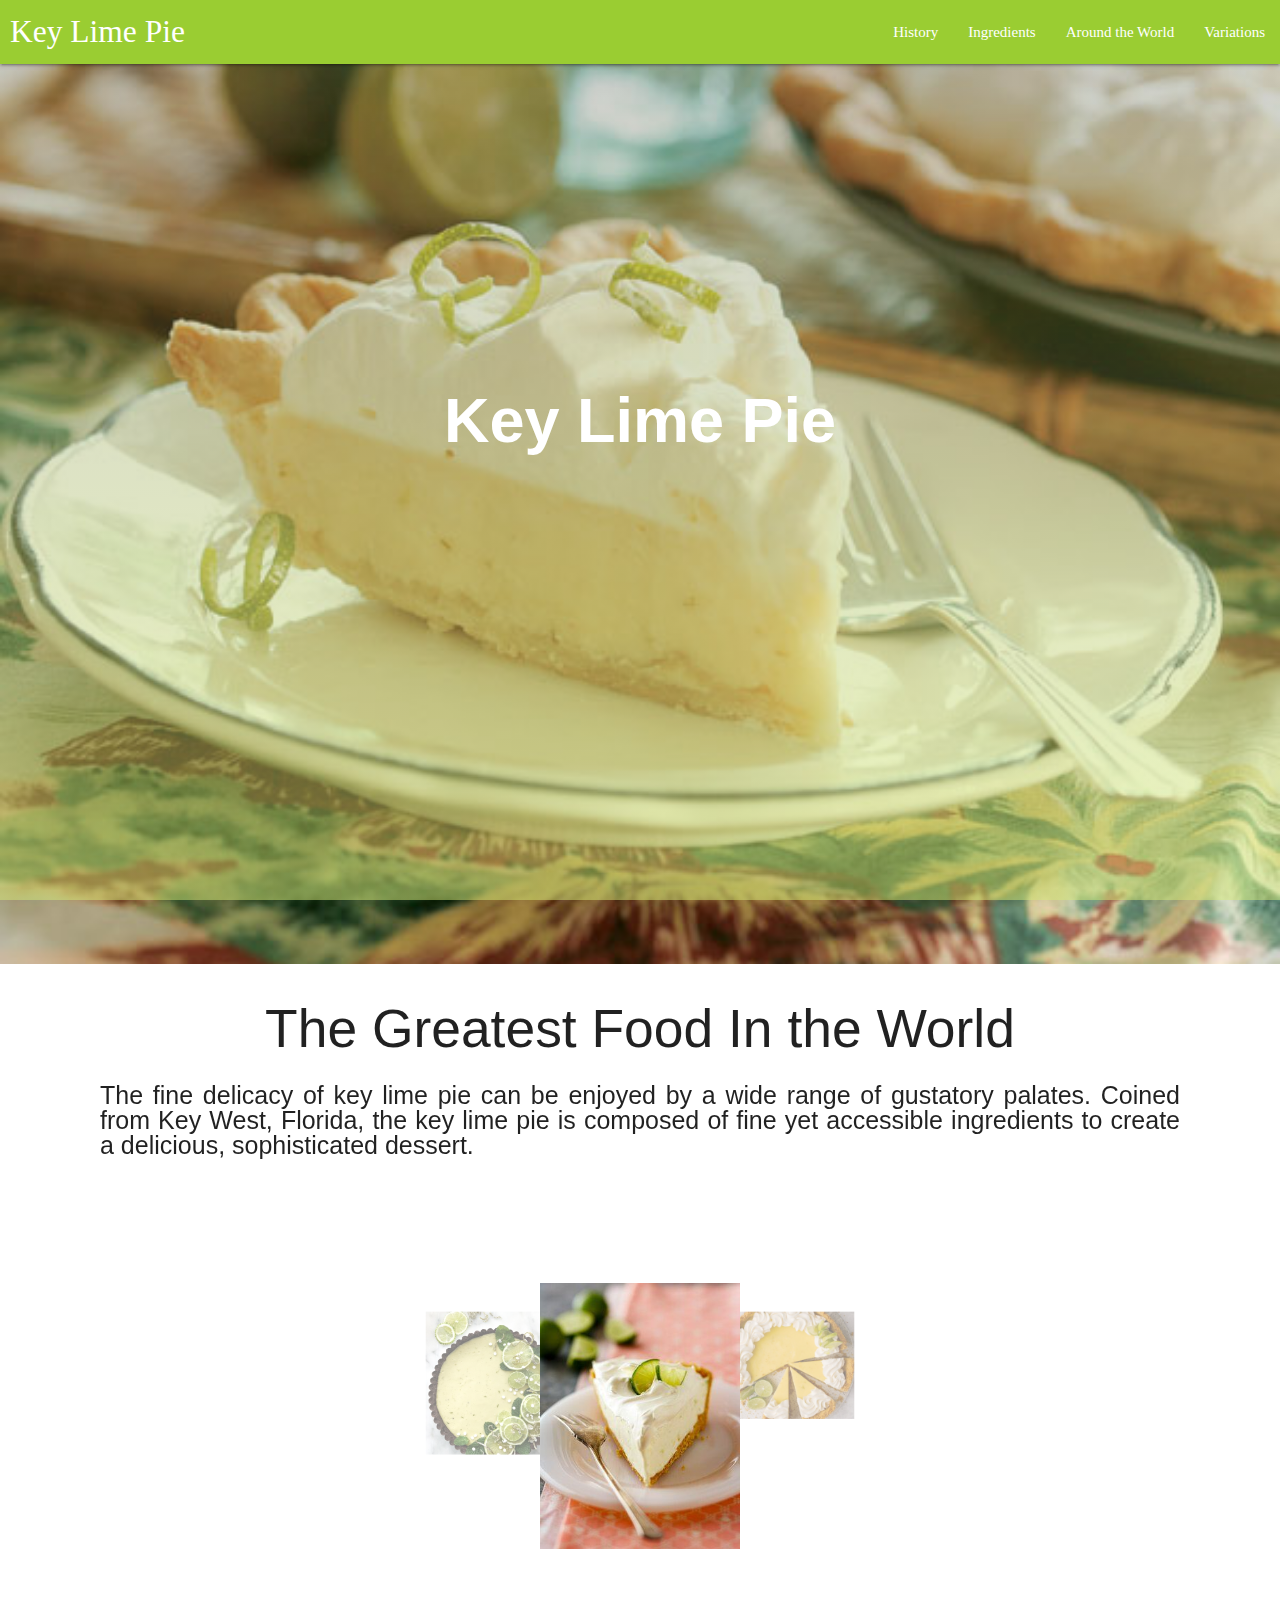
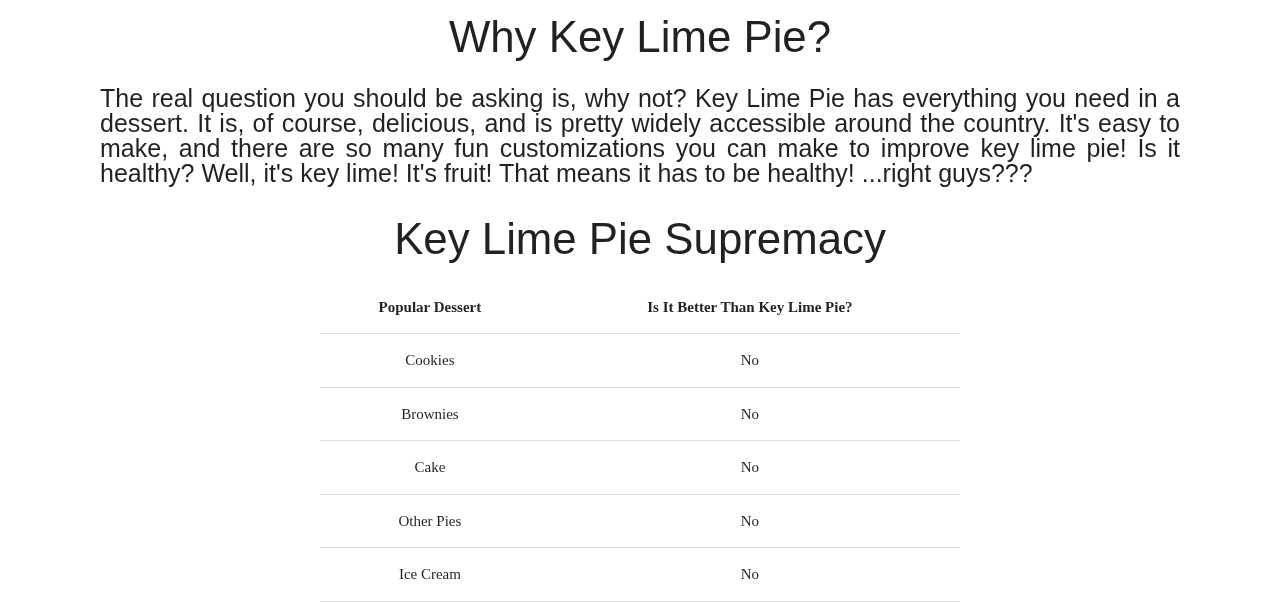
==== html/index.html @ 7818fcf8 "Added variations.html to nav bar" ====
<!DOCTYPE html>
  <html>
    <head>
      <!--This template provides the boilerplate required to start a project with MaterializeCSS
      -->
      <!--Import Google Icon Font-->
      <link href="http://fonts.cdnfonts.com/css/gotham?styles=17581,17582,17583,17584,17585,17587,17586,17579,17588,17580,17589,17591,17592,17595,17590,17593,17594,17596" rel="stylesheet">
      <link href="http://fonts.cdnfonts.com/css/gotham" rel="stylesheet">
      <!--Import materialize.css via CDN link-->
      <link rel="stylesheet" href="https://cdnjs.cloudflare.com/ajax/libs/materialize/1.0.0/css/materialize.min.css">
      <!--If you import more than 1 cSS file, be aware that the styles are applied in the order they are linked-->
      <link rel="stylesheet" href="../css/style.css">
      <!--Let browser know website is optimized for mobile-->
      <meta name="viewport" content="width=device-width, initial-scale=1.0"/>
      
      <title>Key Lime Pie Supremacy</title>
    </head>

    <!-- This is the body-->
    <body>
      <!-- Dropdown Structure -->
      <ul id="dropdown1" class="dropdown-content">
        <li><a href="../html/key_limes.html">Key Limes</a></li>
        <li><a href="../html/condensed_milk.html">Condensed Milk</a></li>
        <li><a href="../html/crust.html">Crust</a></li>
        <li><a href ="../html/eggs.html">Eggs</a></li>
        <li><a href ="../html/sugar.html">Sugar</a></li>
      </ul>

      <!-- Navigation Bar -->
      <div class="navbar-fixed">
        <nav>
          <div class="nav-wrapper nav">
            <a href="index.html" class="brand-logo nav-logo">Key Lime Pie</a>
            <ul id="nav-mobile" class="right hide-on-med-and-down">
              <li><a href="../html/history.html">History</a></li>
              <li><a class="dropdown-trigger" href="#!" data-target="dropdown1">Ingredients</a></li>
              <li><a href="../html/world.html">Around the World</a></li>
              <li><a href="../html/variations.html">Variations</a></li>
            </ul>
          </div>
        </nav>
      </div>

     <!--Header for the page-->
    <div class="parallax-container">
      <div class="parallax">
        <img src="../images/bigkeylime.jpeg">
      </div>
      <h1>Key Lime Pie</h1>      
    </div>

      <!--Why Key Lime Pie is the best header-->
      <h2> The Greatest Food In the World </h2>    
      <!--Paragraph as to why Key Lime is the best -->
      <p>The fine delicacy of key lime pie can be enjoyed by a wide range of gustatory palates.
        Coined from Key West, Florida, the key lime pie is composed of fine yet accessible ingredients
        to create a delicious, sophisticated dessert. 
      </p>  

      <div class="carousel">
        <a class="carousel-item" href="#one!"><img src="../images/Whipped Key Lime Pie.jpeg" alt="Delicious slice of key lime pie"></a>
        <a class="carousel-item" href="#two!"><img src="../images/pie_carousel_2.jpg" alt="a delicious key lime pie"></a>
        <a class="carousel-item" href="#three!"><img src="../images/pie_carousel_3.jpg" alt="another delicious key lime pie"></a>
        <a class="carousel-item" href="#four!"><img src="../images/pie_carousel_4.jpg" alt="a delicious and artful key lime pie"></a>
      </div>

      <h3>Why Key Lime Pie?</h3>
      <p>The real question you should be asking is, why not? Key Lime Pie has everything you need in a dessert.
        It is, of course, delicious, and is pretty widely accessible around the country. It's easy to make, and 
        there are so many fun customizations you can make to improve key lime pie! Is it healthy? Well, it's key lime!
        It's fruit! That means it has to be healthy! ...right guys???</p>

      <h3>Key Lime Pie Supremacy</h3>
      <table>
        <thead>
        <tr>
          <th>Popular Dessert</th>
          <th>Is It Better Than Key Lime Pie?</th>
        </tr>
        </thead>
        <tr>
          <td>Cookies</td>
          <td>No</td>
        </tr>
        <tr>
          <td>Brownies</td>
          <td>No</td>
        </tr>
        <tr>
          <td>Cake</td>
          <td>No</td>
        </tr>
        <tr>
          <td>Other Pies</td>
          <td>No</td>
        </tr>
        <tr>
          <td>Ice Cream</td>
          <td>No</td>
        </tr>
      </table>

      <!--JavaScript & JQuery CDN links at end of body for optimized loading-->
      <script src="https://code.jquery.com/jquery-2.1.1.min.js"></script>
      <script src="https://cdnjs.cloudflare.com/ajax/libs/materialize/1.0.0/js/materialize.min.js"></script>

      <script src="../scripts/script.js"></script>

      <!-- Here is a comment -->
    </body>
  </html>
---- css/style.css ----
* {
    font-family: 'Gotham';
}

figcaption {
    text-align: center;
}

p, table {
    font-family: 'Gotham Light', sans-serif; 
}

p {
    font-size: 25px;
    line-height: 1.0;
    margin-left: 100px;
    margin-right: 100px;
    text-align: justify;
}

table {
    width: 50%;
    margin-left: auto;
    margin-right: auto;
}

table thead {
    font-family: 'Gotham';
    font-weight: 500;
}

th, td {
    text-align: center;
}

h1 {
    font-family: 'Gotham', sans-serif;
    font-weight: 700;
    text-align: center;
}

h2, h3 {
    font-family: 'Gotham', sans-serif;
    font-weight: 400;
    text-align: center;
}

.nav {
    background-color: yellowgreen;
}

.ingredient_list {
    float: left;
    overflow: hidden;
    vertical-align: center;
}

.ingredient_list .ingredients {
    font-size: 16px;  
    border: none;
    outline: none;
    color: white;
    padding: 14px 16px;
    margin: 0;
    background-color: yellowgreen;
    font-family: 'Gotham';
}

.nav a:hover, .ingredient_list:hover .ingredients {
    background-color: forestgreen;
}

.ingredient_name {
    display: none;
    position: absolute;
    background-color: yellowgreen;
    min-width: 160px;
    /*box-shadow: 0px 8px 16px 0px rgba(0,0,0,0.2);*/
    z-index: 1;
}

.ingredients-on-page {
    font-size: 25px; 
    position: absolute; 
    color: darkgreen;
    text-align: center;
}

.ingredients-on-page a{
    font-size: 25px; 
    position: absolute; 
    color: darkgreen;
    text-align: center;
} 

.ingredients-on-page a:hover{
    color: yellowgreen;
    font-size: 25px; 
    position: absolute; 
    text-align: center;
}


.ingredient_name a {
    float: none;
    color: white;
    padding: 16px 16px;
    text-decoration: none;
    display: block;
    text-align: left;
  }

.ingredient_name a:hover {
    background-color: forestgreen;
  }

.ingredient_list:hover .ingredient_name {
    display: block;
  }

body, html {
    height: 100%;
}
.parallax-container {
    height: 100%;
    background-position: center;
    background-attachment: fixed;
    background-size: cover;
    background-image: linear-gradient(rgba(0, 0, 0, 0.192), rgba(215, 236, 120, 0.5)), url("../images/bigkeylime.jpeg");
    background-repeat: no-repeat;
  }

  .parallax-container h1 {
    text-align: center;
    position: absolute;
    top: 35%;
    left: 50%;
    transform: translate(-50%, -50%);
    color: white;  
  }
.mega-image-index {
    background-image: linear-gradient(rgba(0, 0, 0, 0.192), rgba(215, 236, 120, 0.5)), url("../images/bigkeylime.jpeg");
    height: 70%;
    background-position: center;
    background-repeat: no-repeat;
    background-size: cover;
    position: relative;
  }

.mega-image-eggs {
    background-image: linear-gradient(rgb(255, 255, 255, 0.192), rgba(255, 187, 0, 0.863)), url("../images/raw-eggs.jpeg");
    height: 70%;
    background-position: center;
    background-repeat: no-repeat;
    background-size: cover;
    position: relative;
  }
.mega-text-eggs {
    text-align: center;
    position: absolute;
    top: 50%;
    left: 50%;
    transform: translate(-50%, -50%);
    color: black;
}

.mega-image-eggs:hover {
    background-image: linear-gradient(rgb(255, 255, 255, 0.192), rgba(255, 187, 0, 0.863)), url("../images/mega_egg.JPG");
}
.mega-image-key-limes {
    background-image: linear-gradient(rgba(0, 0, 0, 0.192), rgba(215, 236, 120, 0.5)), url("../images/key-lime-benefits_1000x.jpg");
    height: 70%;
    background-position: center;
    background-repeat: no-repeat;
    background-size: cover;
    position: relative;
  }

.mega-image-world {
    background-image: linear-gradient(rgba(0, 0, 0, 0.192), rgba(215, 236, 120, 0.5)), url("../images/EarthGlobe01.jpg1D6C1C05-3A76-4971-B028-6B5333FF5289Default.jpg");
    height: 70%;
    background-position: center;
    background-repeat: no-repeat;
    background-size: cover;
    position: relative;
}

.mega-text {
    text-align: center;
    position: absolute;
    top: 50%;
    left: 50%;
    transform: translate(-50%, -50%);
    color: white;
}

.nav-logo {
    margin-left: 10px;
}

.page-img {
    display: block;
    margin: auto;
   /* overflow: scroll; */
    max-width: 600px;
    max-height: 600px;
}
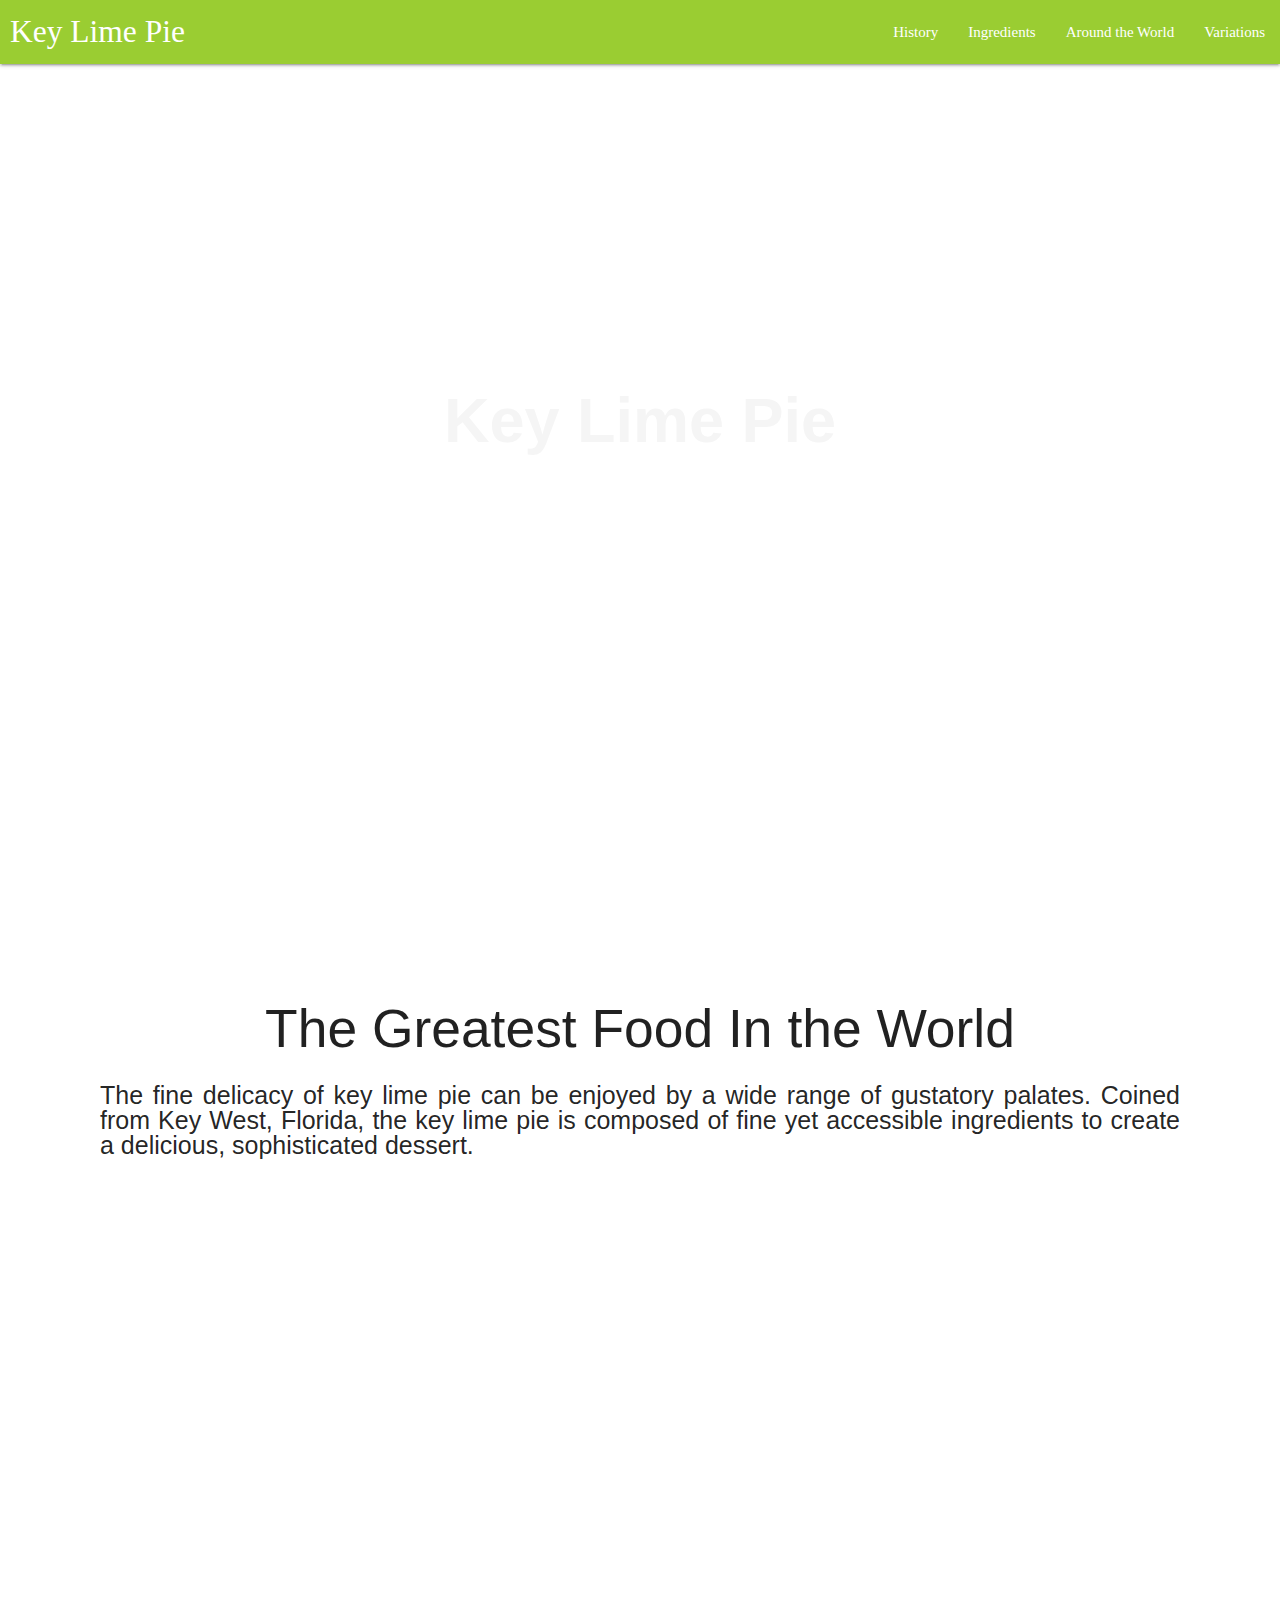
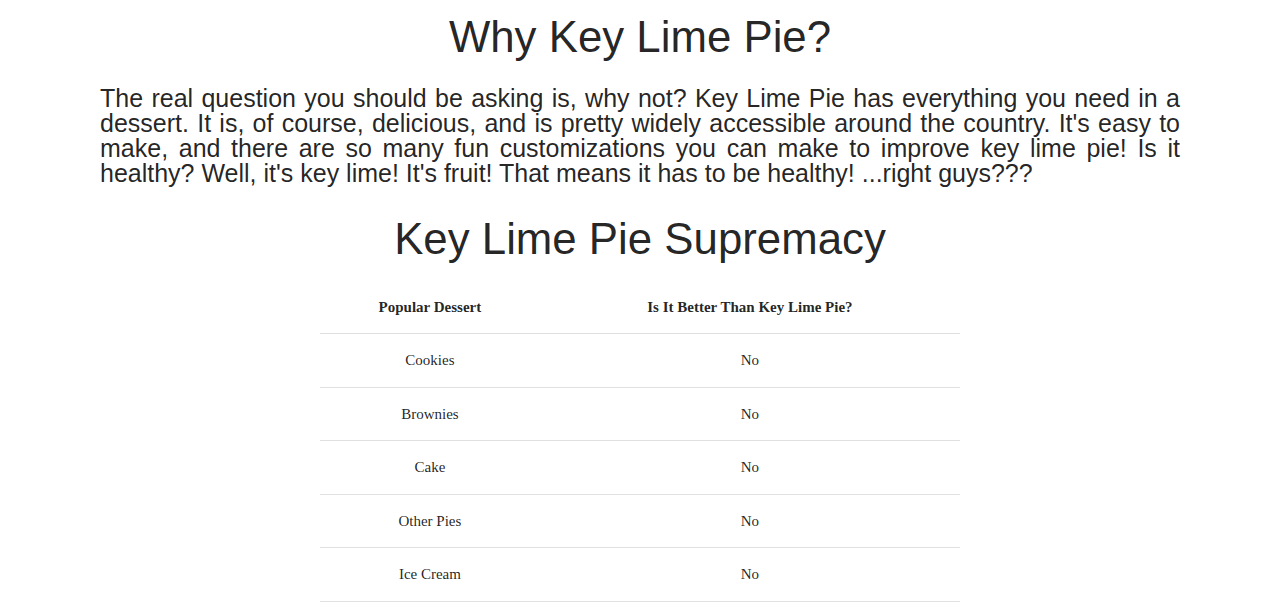
==== commit 3438d165: "made video header" ====
--- a/html/index.html
+++ b/html/index.html
@@ -45,7 +45,9 @@
      <!--Header for the page-->
     <div class="parallax-container">
       <div class="parallax">
-        <img src="../images/bigkeylime.jpeg">
+        <video autoplay muted loop>
+          <source src="../images/keylimevideo.mp4">
+        </video>
       </div>
       <h1>Key Lime Pie</h1>      
     </div>
--- a/css/style.css
+++ b/css/style.css
@@ -2,12 +2,24 @@
     font-family: 'Gotham';
 }
 
+body, html {
+    height: 100%;
+}
+
 figcaption {
     text-align: center;
 }
 
-p, table {
-    font-family: 'Gotham Light', sans-serif; 
+h1 {
+    font-family: 'Gotham', sans-serif;
+    font-weight: 700;
+    text-align: center;
+}
+
+h2, h3 {
+    font-family: 'Gotham', sans-serif;
+    font-weight: 400;
+    text-align: center;
 }
 
 p {
@@ -18,6 +30,10 @@
     text-align: justify;
 }
 
+p, table {
+    font-family: 'Gotham Light', sans-serif; 
+}
+
 table {
     width: 50%;
     margin-left: auto;
@@ -31,22 +47,6 @@
 
 th, td {
     text-align: center;
-}
-
-h1 {
-    font-family: 'Gotham', sans-serif;
-    font-weight: 700;
-    text-align: center;
-}
-
-h2, h3 {
-    font-family: 'Gotham', sans-serif;
-    font-weight: 400;
-    text-align: center;
-}
-
-.nav {
-    background-color: yellowgreen;
 }
 
 .ingredient_list {
@@ -66,8 +66,8 @@
     font-family: 'Gotham';
 }
 
-.nav a:hover, .ingredient_list:hover .ingredients {
-    background-color: forestgreen;
+.ingredient_list:hover .ingredient_name {
+    display: block;
 }
 
 .ingredient_name {
@@ -78,28 +78,6 @@
     /*box-shadow: 0px 8px 16px 0px rgba(0,0,0,0.2);*/
     z-index: 1;
 }
-
-.ingredients-on-page {
-    font-size: 25px; 
-    position: absolute; 
-    color: darkgreen;
-    text-align: center;
-}
-
-.ingredients-on-page a{
-    font-size: 25px; 
-    position: absolute; 
-    color: darkgreen;
-    text-align: center;
-} 
-
-.ingredients-on-page a:hover{
-    color: yellowgreen;
-    font-size: 25px; 
-    position: absolute; 
-    text-align: center;
-}
-
 
 .ingredient_name a {
     float: none;
@@ -108,54 +86,138 @@
     text-decoration: none;
     display: block;
     text-align: left;
-  }
+}
 
 .ingredient_name a:hover {
     background-color: forestgreen;
+}
+
+.ingredients-on-page {
+    font-size: 25px; 
+    position: absolute; 
+    color: darkgreen;
+    text-align: center;
+}
+
+.ingredients-on-page a{
+    font-size: 25px; 
+    position: absolute; 
+    color: darkgreen;
+    text-align: center;
+} 
+
+.ingredients-on-page a:hover{
+    color: yellowgreen;
+    font-size: 25px; 
+    position: absolute; 
+    text-align: center;
+}
+
+.mega-image-crust {
+    background-image: linear-gradient(rgba(250, 240, 230, 0.2), rgba(166, 123, 91, 0.5)), url("../images/crust_header.jpg");
+    height: 70%;
+    background-position: center;
+    background-repeat: no-repeat;
+    background-size: cover;
+    position: relative;
+}
+
+.mega-image-eggs {
+    background-image: linear-gradient(rgb(255, 255, 255, 0.192), rgba(255, 187, 0, 0.863)), url("../images/raw-eggs.jpeg");
+    height: 70%;
+    background-position: center;
+    background-repeat: no-repeat;
+    background-size: cover;
+    position: relative;
+    transition: background-image 3s;
   }
 
-.ingredient_list:hover .ingredient_name {
-    display: block;
+.mega-image-eggs:hover {
+    background-image: linear-gradient(rgb(255, 255, 255, 0.192), rgba(255, 187, 0, 0.863)), url("../images/mega_egg.JPG");
+}
+
+.mega-image-history {
+    background-image: linear-gradient(rgba(0, 0, 0, 0.4), rgba(218, 216, 216, 0.5)), url("../images/key_west_history.png");
+    height: 70%;
+    background-position: center;
+    background-repeat: no-repeat;
+    background-size: cover;
+    position: relative;
+}
+/*
+.mega-image-index {
+    background-image: linear-gradient(rgba(0, 0, 0, 0.192), rgba(215, 236, 120, 0.5)), url("../images/bigkeylime.jpeg");
+    height: 70%;
+    background-position: center;
+    background-repeat: no-repeat;
+    background-size: cover;
+    position: relative;
+}*/
+
+.mega-image-key-limes {
+    background-image: linear-gradient(rgba(0, 0, 0, 0.192), rgba(215, 236, 120, 0.5)), url("../images/key-lime-benefits_1000x.jpg");
+    height: 70%;
+    background-position: center;
+    background-repeat: no-repeat;
+    background-size: cover;
+    position: relative;
   }
 
-body, html {
-    height: 100%;
-}
-.parallax-container {
-    height: 100%;
-    background-position: center;
-    background-attachment: fixed;
-    background-size: cover;
-    background-image: linear-gradient(rgba(0, 0, 0, 0.192), rgba(215, 236, 120, 0.5)), url("../images/bigkeylime.jpeg");
-    background-repeat: no-repeat;
-  }
-
-  .parallax-container h1 {
-    text-align: center;
-    position: absolute;
-    top: 35%;
+.mega-image-milk {
+    background-image: linear-gradient(rgba(0, 0, 0, 0.192), rgba(250, 232, 152, 0.5)), url("../images/condensed_milk_header.jpg");
+    height: 70%;
+    background-position: center;
+    background-repeat: no-repeat;
+    background-size: cover;
+    position: relative;
+}
+
+.mega-image-sources {
+    background-image: linear-gradient(rgba(0, 0, 0, 0.192), rgba(215, 236, 120, 0.5)), url("../images/88572076-huge-1030x671.jpg");
+    height: 70%;
+    background-position: center;
+    background-repeat: no-repeat;
+    background-size: cover;
+    position: relative;
+}
+
+.mega-image-sugar {
+    background-image: linear-gradient(rgba(0, 0, 0, 0.192), rgba(215, 236, 120, 0.5)), url("../images/5b9b8edf3c00005b00096fbb.jpeg");
+    height: 70%;
+    background-position: center;
+    background-repeat: no-repeat;
+    background-size: cover;
+    position: relative;
+}
+
+.mega-image-variations {
+    background-image: linear-gradient(rgba(255, 255, 255, 0.1), rgba(215, 236, 120, 0.5)), url("../images/variations_header.jpg");
+    height: 70%;
+    background-position: center;
+    background-repeat: no-repeat;
+    background-size: cover;
+    position: relative;
+}
+
+.mega-image-world {
+    background-image: linear-gradient(rgba(0, 0, 0, 0.192), rgba(215, 236, 120, 0.5)), url("../images/EarthGlobe01.jpg1D6C1C05-3A76-4971-B028-6B5333FF5289Default.jpg");
+    height: 70%;
+    background-position: center;
+    background-repeat: no-repeat;
+    background-size: cover;
+    position: relative;
+}
+
+.mega-text {
+    text-align: center;
+    position: absolute;
+    top: 50%;
     left: 50%;
     transform: translate(-50%, -50%);
-    color: white;  
-  }
-.mega-image-index {
-    background-image: linear-gradient(rgba(0, 0, 0, 0.192), rgba(215, 236, 120, 0.5)), url("../images/bigkeylime.jpeg");
-    height: 70%;
-    background-position: center;
-    background-repeat: no-repeat;
-    background-size: cover;
-    position: relative;
-  }
-
-.mega-image-eggs {
-    background-image: linear-gradient(rgb(255, 255, 255, 0.192), rgba(255, 187, 0, 0.863)), url("../images/raw-eggs.jpeg");
-    height: 70%;
-    background-position: center;
-    background-repeat: no-repeat;
-    background-size: cover;
-    position: relative;
-  }
-.mega-text-eggs {
+    color: white;
+}
+
+.mega-text-black {
     text-align: center;
     position: absolute;
     top: 50%;
@@ -164,34 +226,12 @@
     color: black;
 }
 
-.mega-image-eggs:hover {
-    background-image: linear-gradient(rgb(255, 255, 255, 0.192), rgba(255, 187, 0, 0.863)), url("../images/mega_egg.JPG");
-}
-.mega-image-key-limes {
-    background-image: linear-gradient(rgba(0, 0, 0, 0.192), rgba(215, 236, 120, 0.5)), url("../images/key-lime-benefits_1000x.jpg");
-    height: 70%;
-    background-position: center;
-    background-repeat: no-repeat;
-    background-size: cover;
-    position: relative;
-  }
-
-.mega-image-world {
-    background-image: linear-gradient(rgba(0, 0, 0, 0.192), rgba(215, 236, 120, 0.5)), url("../images/EarthGlobe01.jpg1D6C1C05-3A76-4971-B028-6B5333FF5289Default.jpg");
-    height: 70%;
-    background-position: center;
-    background-repeat: no-repeat;
-    background-size: cover;
-    position: relative;
-}
-
-.mega-text {
-    text-align: center;
-    position: absolute;
-    top: 50%;
-    left: 50%;
-    transform: translate(-50%, -50%);
-    color: white;
+.nav {
+    background-color: yellowgreen;
+}
+
+.nav a:hover, .ingredient_list:hover .ingredients {
+    background-color: forestgreen;
 }
 
 .nav-logo {
@@ -204,4 +244,22 @@
    /* overflow: scroll; */
     max-width: 600px;
     max-height: 600px;
-}+}
+
+.parallax-container {
+    height: 100%;
+    position: center;
+    background-attachment: fixed;
+    background-size: cover;
+    background-repeat: no-repeat;
+}
+
+.parallax-container h1 {
+    text-align: center;
+    position: absolute;
+    top: 35%;
+    left: 50%;
+    transform: translate(-50%, -50%);
+    color:whitesmoke;  
+}
+
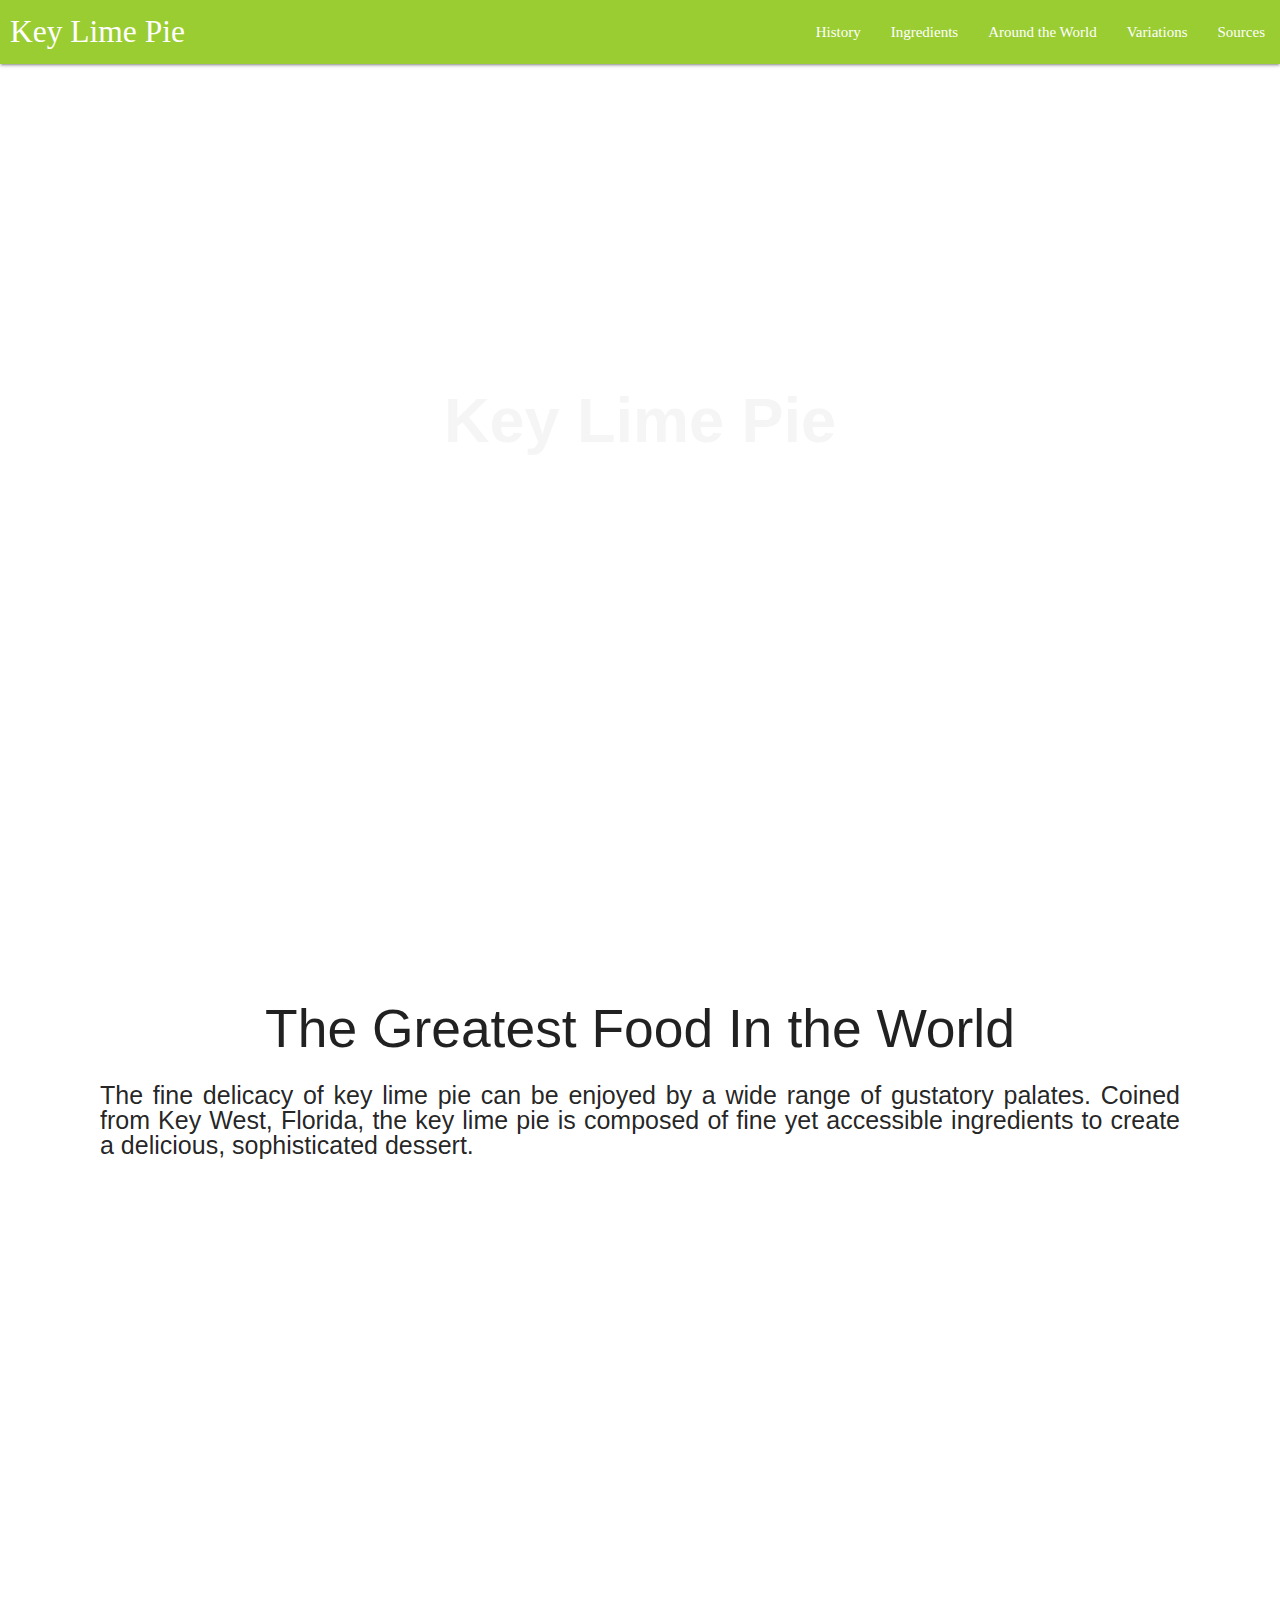
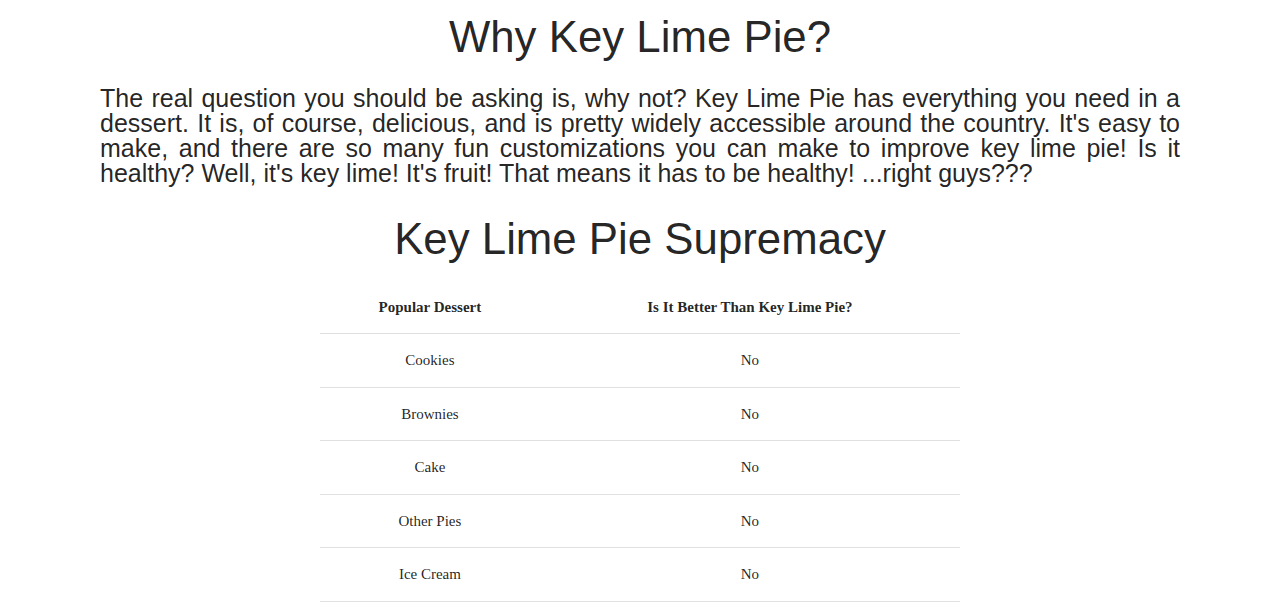
==== commit ee754342: "Added sources page to nav bar" ====
--- a/html/index.html
+++ b/html/index.html
@@ -37,6 +37,7 @@
               <li><a class="dropdown-trigger" href="#!" data-target="dropdown1">Ingredients</a></li>
               <li><a href="../html/world.html">Around the World</a></li>
               <li><a href="../html/variations.html">Variations</a></li>
+              <li><a href="../html/sources.html">Sources</a></li>
             </ul>
           </div>
         </nav>
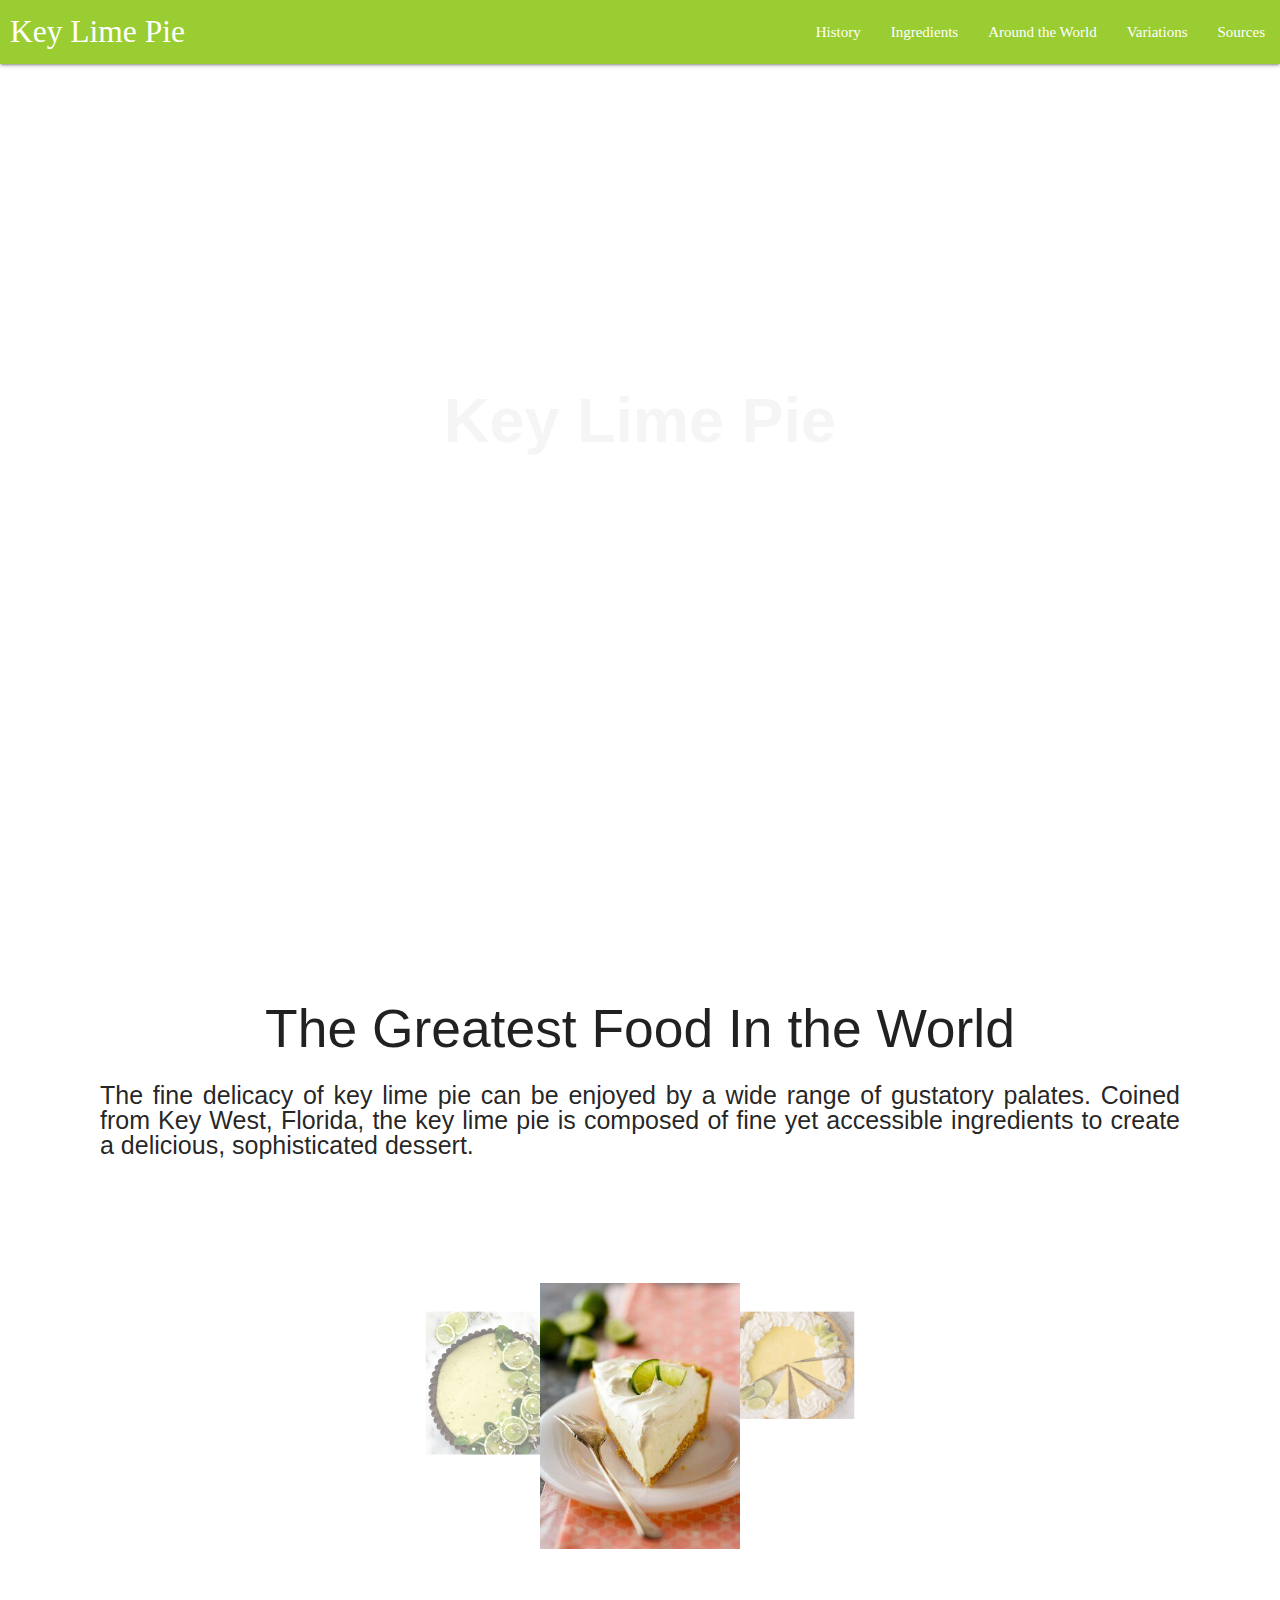
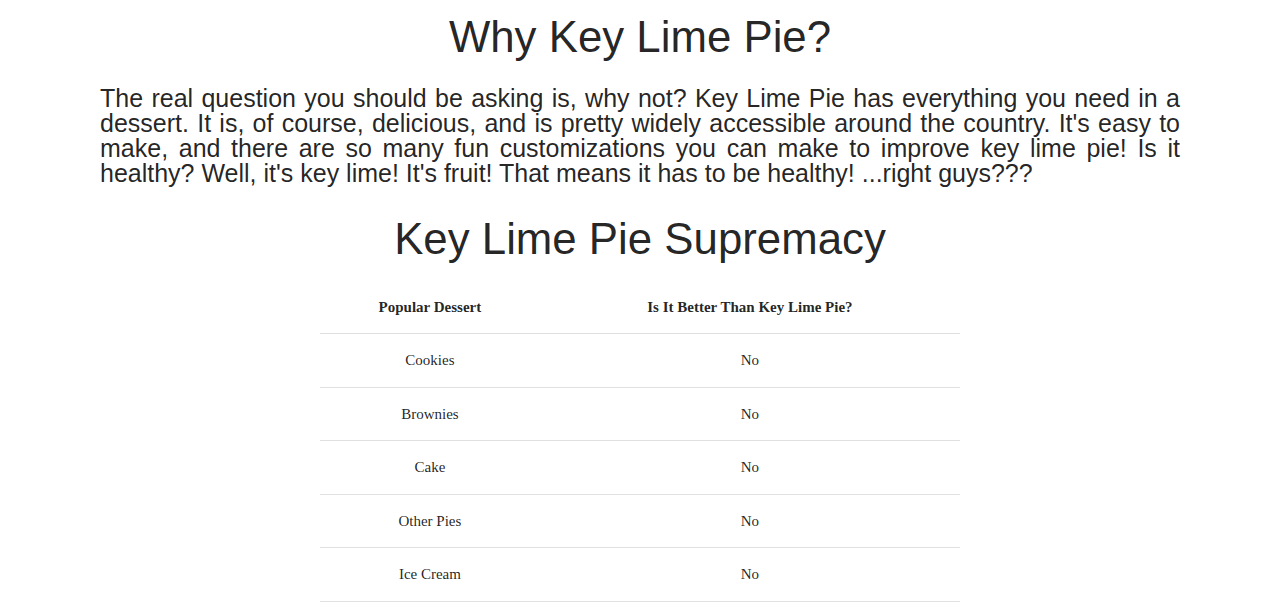
==== commit 1723f761: "Added parallax to image headers and fixed video header in index" ====
--- a/html/index.html
+++ b/html/index.html
@@ -44,13 +44,11 @@
       </div>
 
      <!--Header for the page-->
-    <div class="parallax-container">
-      <div class="parallax">
-        <video autoplay muted loop>
-          <source src="../images/keylimevideo.mp4">
-        </video>
-      </div>
-      <h1>Key Lime Pie</h1>      
+     <div class="video-container">
+      <video autoplay muted loop>
+        <source src="../images/keylimevideo.mp4">
+      </video>
+      <h1>Key Lime Pie</h1>
     </div>
 
       <!--Why Key Lime Pie is the best header-->
--- a/css/style.css
+++ b/css/style.css
@@ -47,6 +47,69 @@
 
 th, td {
     text-align: center;
+}
+
+.country-australia{
+    background-image: linear-gradient(rgba(0, 0, 0, 0.192), rgba(255, 255, 255, 0.5)), url("../images/Combined-Australian-NZ-Flag-GettyImages-666304802.jpg");
+    height: 35%;
+    background-position: center;
+    background-repeat: no-repeat;
+    background-size: cover;
+    position: relative;
+}
+
+.country-england {
+    background-image: linear-gradient(rgba(0, 0, 0, 0.192), rgba(255, 70, 70, 0.5)), url("../images/Flag-England.jpg");
+    height: 35%;
+    background-position: center;
+    background-repeat: no-repeat;
+    background-size: cover;
+    position: relative;
+}
+
+.country-france{
+    background-image: linear-gradient(rgba(0, 0, 0, 0.192), rgba(68, 65, 255, 0.5)), url("../images/france-162295__480.png");
+    height: 35%;
+    background-position: center;
+    background-repeat: no-repeat;
+    background-size: cover;
+    position: relative;
+}
+
+.country-italy {
+    background-image: linear-gradient(rgba(0, 0, 0, 0.192), rgba(52, 250, 45, 0.5)), url("../images/Italy_Flag_Colours.jpg");
+    height: 35%;
+    background-position: center;
+    background-repeat: no-repeat;
+    background-size: cover;
+    position: relative;
+}
+
+.country-iran {
+    background-image: linear-gradient(rgba(0, 0, 0, 0.192), rgba(56, 196, 52, 0.5)), url("../images/2000px-Flag_of_Iran_\(official\).svg.png");
+    height: 35%;
+    background-position: center;
+    background-repeat: no-repeat;
+    background-size: cover;
+    position: relative;
+}
+
+.country-mexico {
+    background-image: linear-gradient(rgba(0, 0, 0, 0.192), rgba(235, 47, 47, 0.5)), url("../images/Mexico_flag-3.jpg");
+    height: 35%;
+    background-position: center;
+    background-repeat: no-repeat;
+    background-size: cover;
+    position: relative;
+}
+
+.country-spain{
+    background-image: linear-gradient(rgba(0, 0, 0, 0.192), rgba(250, 228, 28, 0.5)), url("../images/Bandera_de_España.svg.png");
+    height: 35%;
+    background-position: center;
+    background-repeat: no-repeat;
+    background-size: cover;
+    position: relative;
 }
 
 .ingredient_list {
@@ -246,7 +309,55 @@
     max-height: 600px;
 }
 
+.page-img-eggs {
+    display: block;
+    margin: auto;
+   /* overflow: scroll; */
+    max-width: 600px;
+    max-height: 600px;
+    opacity: 0;
+    transform: translate(4em) rotateZ(-5deg);
+    transition: transform 4s .25s cubic-bezier(0,1,.3,1),
+        opacity .3s .25s ease-out;
+    will-change: transform, opacity;
+    border: 1em solid white;
+    border-radius: .25em;
+    box-shadow: 1em 1em 2em .25em rgba(0,0,0,.2);
+    width: 90%
+}
+
+.page-img-eggs.is-visible {
+    opacity: 1;
+    transform: rotateZ(-2deg);
+}
+
 .parallax-container {
+    height: 70%;
+    position: center;
+    background-attachment: fixed;
+    background-size: cover;
+    background-repeat: no-repeat;
+}
+
+.parallax-text-black {
+    text-align: center;
+    position: absolute;
+    top: 40%;
+    left: 50%;
+    transform: translate(-50%, -50%);
+    color:black;
+}
+
+.parallax-text-white {
+    text-align: center;
+    position: absolute;
+    top: 40%;
+    left: 50%;
+    transform: translate(-50%, -50%);
+    color:whitesmoke;
+}
+
+.video-container {
     height: 100%;
     position: center;
     background-attachment: fixed;
@@ -254,12 +365,11 @@
     background-repeat: no-repeat;
 }
 
-.parallax-container h1 {
+.video-container h1 {
     text-align: center;
     position: absolute;
     top: 35%;
     left: 50%;
     transform: translate(-50%, -50%);
     color:whitesmoke;  
-}
-
+}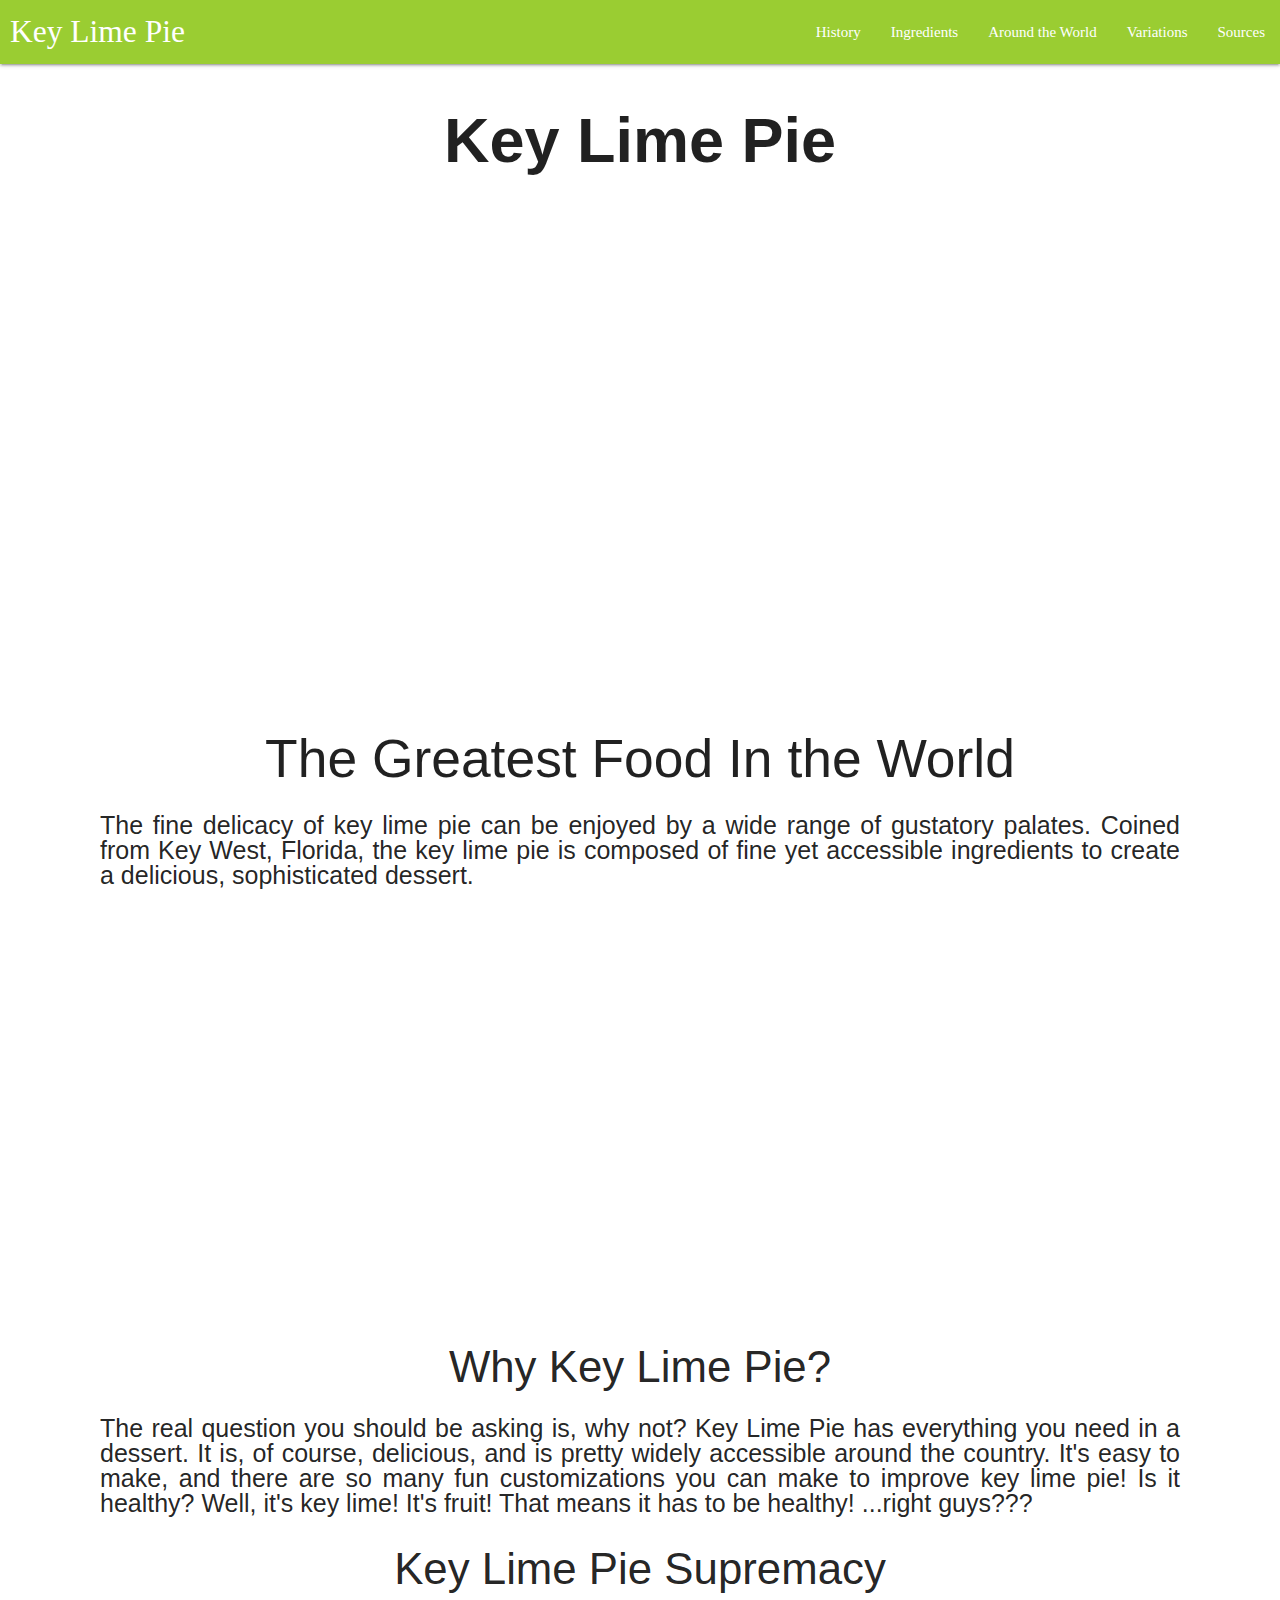
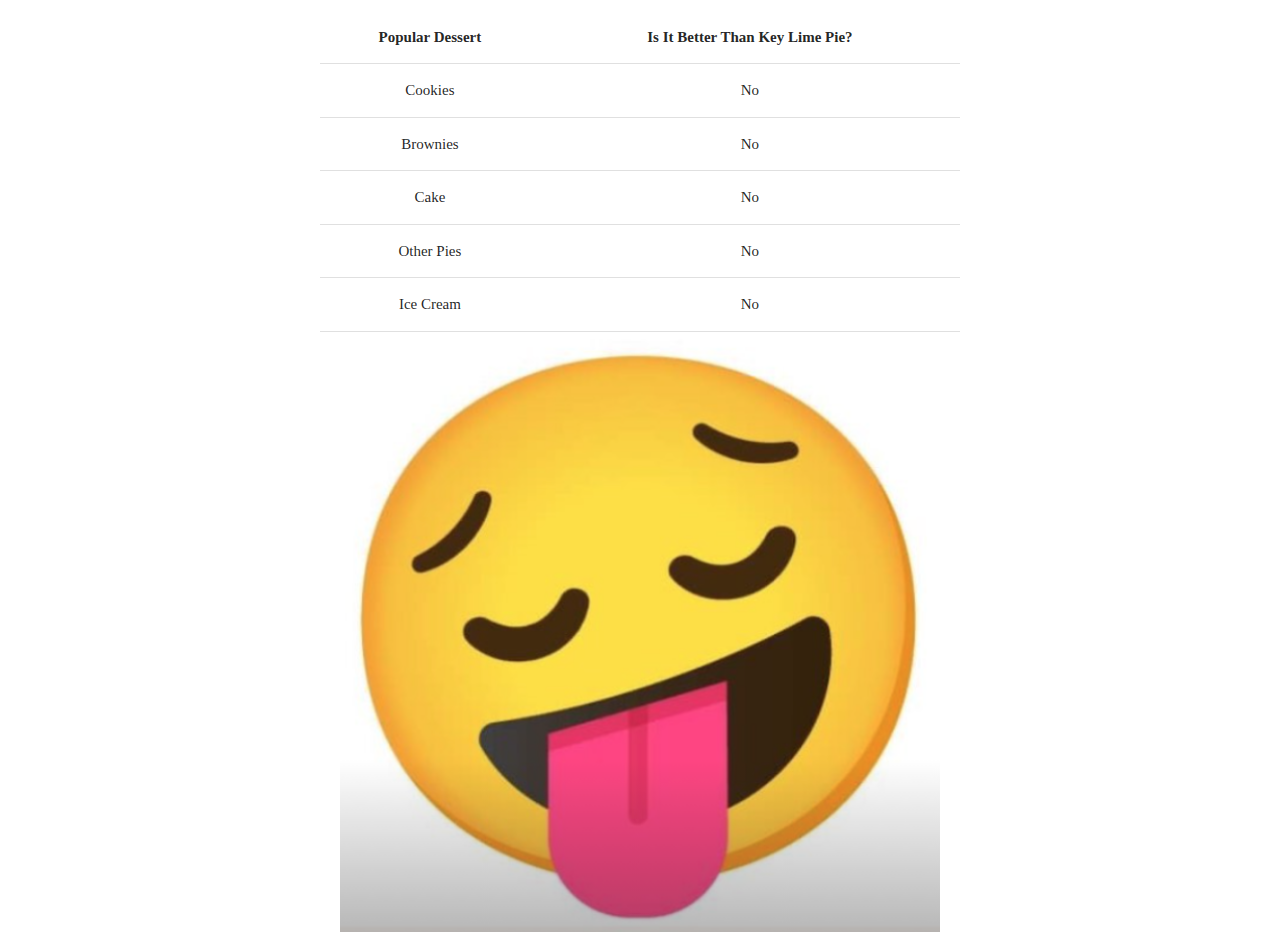
==== commit 83bd7a12: "edited index.html" ====
--- a/html/index.html
+++ b/html/index.html
@@ -44,11 +44,13 @@
       </div>
 
      <!--Header for the page-->
-     <div class="video-container">
-      <video autoplay muted loop>
-        <source src="../images/keylimevideo.mp4">
-      </video>
-      <h1>Key Lime Pie</h1>
+    <div class="parallax-container">
+      <div class="parallax">
+        <video autoplay muted loop>
+          <source src="../images/keylimevideo.mp4">
+        </video>
+      </div>
+      <h1>Key Lime Pie</h1>      
     </div>
 
       <!--Why Key Lime Pie is the best header-->
@@ -101,7 +103,7 @@
           <td>No</td>
         </tr>
       </table>
-
+      <img class="page-img" src="../images/tasty-face.png" alt="yum!" width=800px>
       <!--JavaScript & JQuery CDN links at end of body for optimized loading-->
       <script src="https://code.jquery.com/jquery-2.1.1.min.js"></script>
       <script src="https://cdnjs.cloudflare.com/ajax/libs/materialize/1.0.0/js/materialize.min.js"></script>
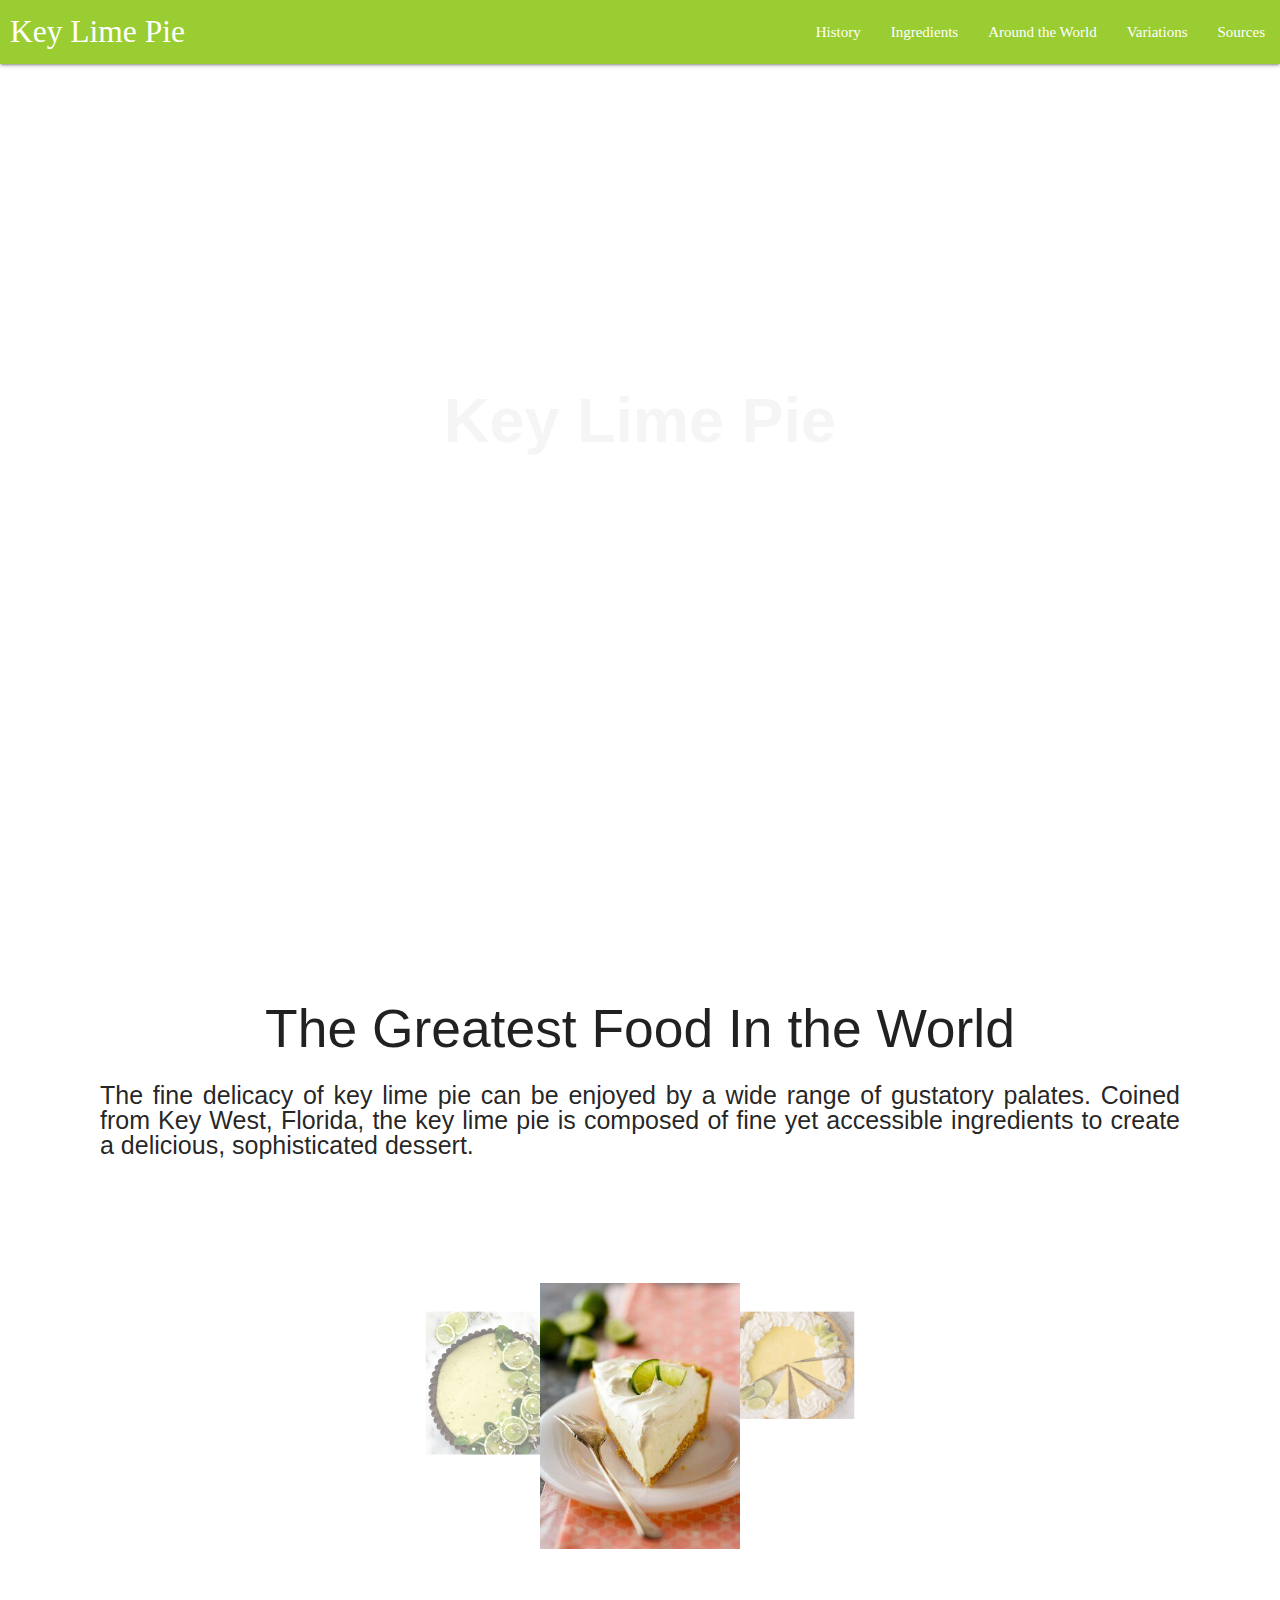
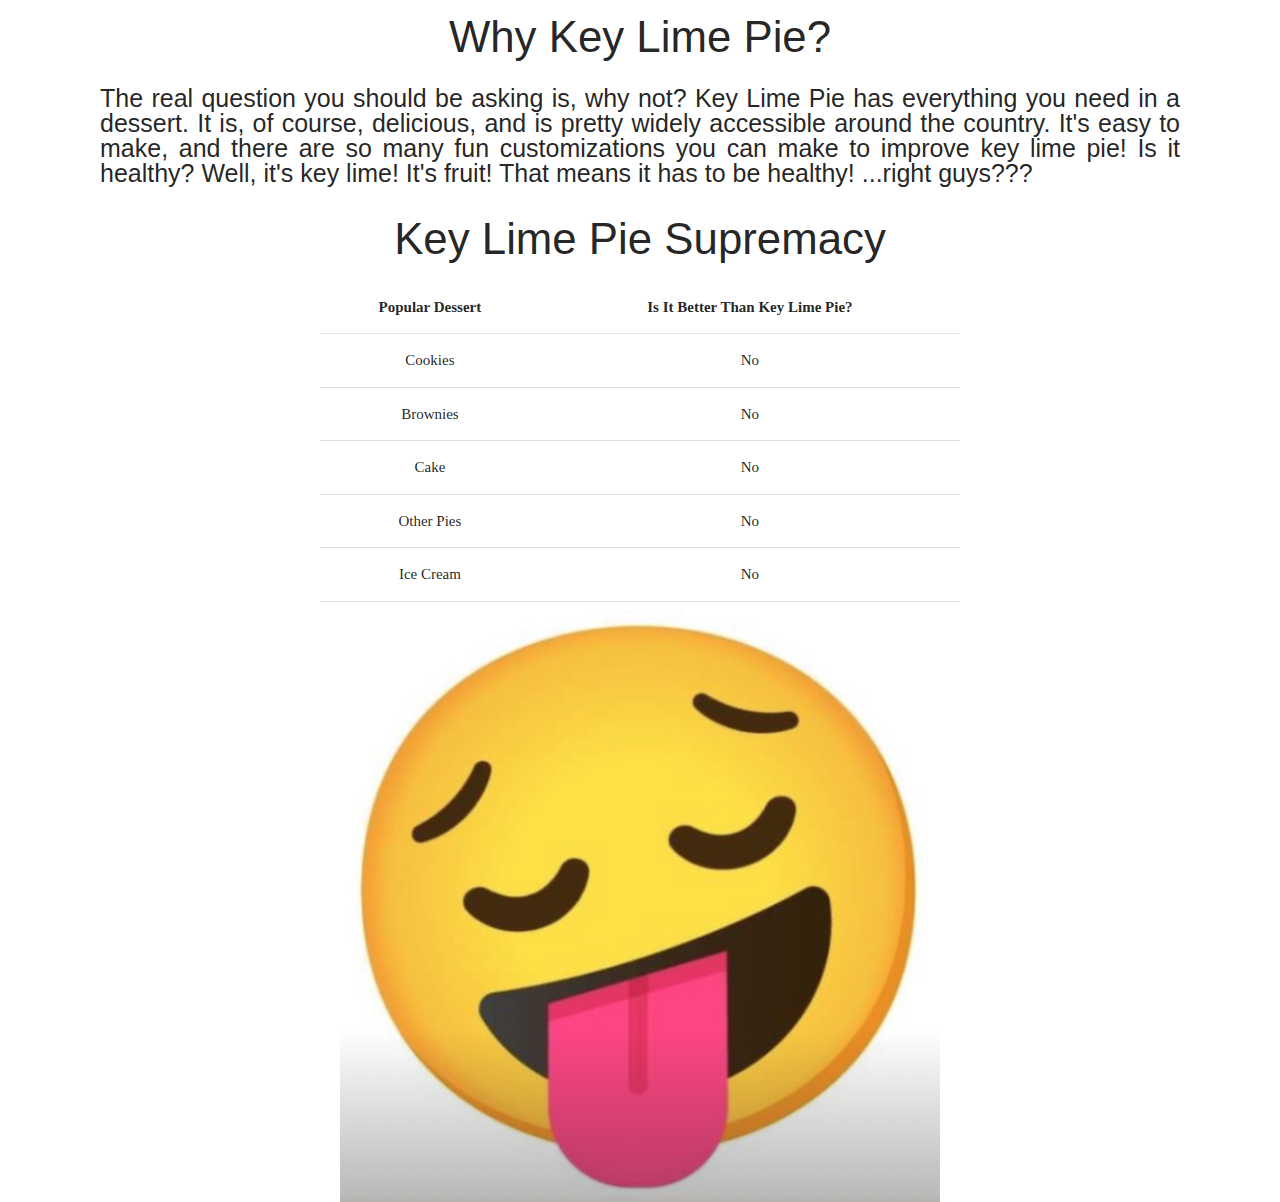
==== commit 006c2009: "Merge branch 'main' of https://github.com/CSE-HighTechHighSchool/WS22_4 into main" ====
--- a/html/index.html
+++ b/html/index.html
@@ -44,13 +44,11 @@
       </div>
 
      <!--Header for the page-->
-    <div class="parallax-container">
-      <div class="parallax">
-        <video autoplay muted loop>
-          <source src="../images/keylimevideo.mp4">
-        </video>
-      </div>
-      <h1>Key Lime Pie</h1>      
+     <div class="video-container">
+      <video autoplay muted loop>
+        <source src="../images/keylimevideo.mp4">
+      </video>
+      <h1>Key Lime Pie</h1>
     </div>
 
       <!--Why Key Lime Pie is the best header-->
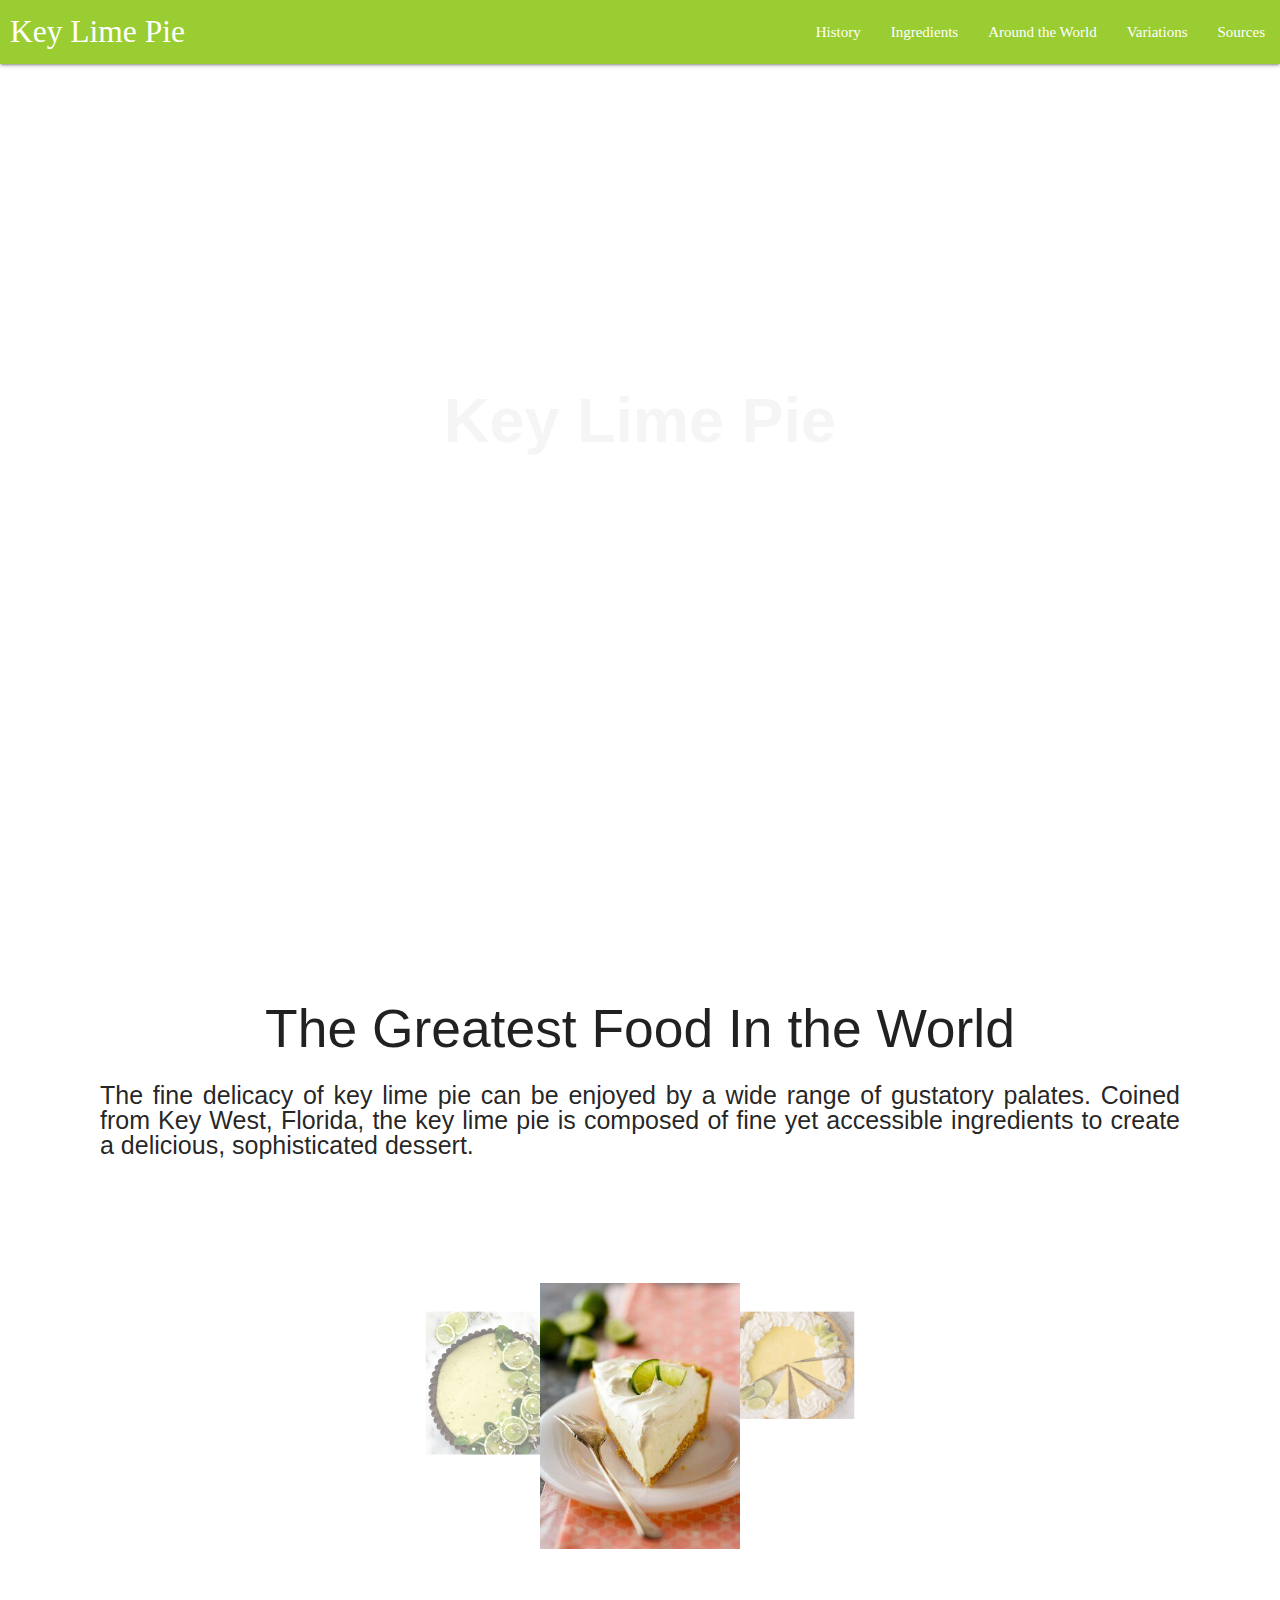
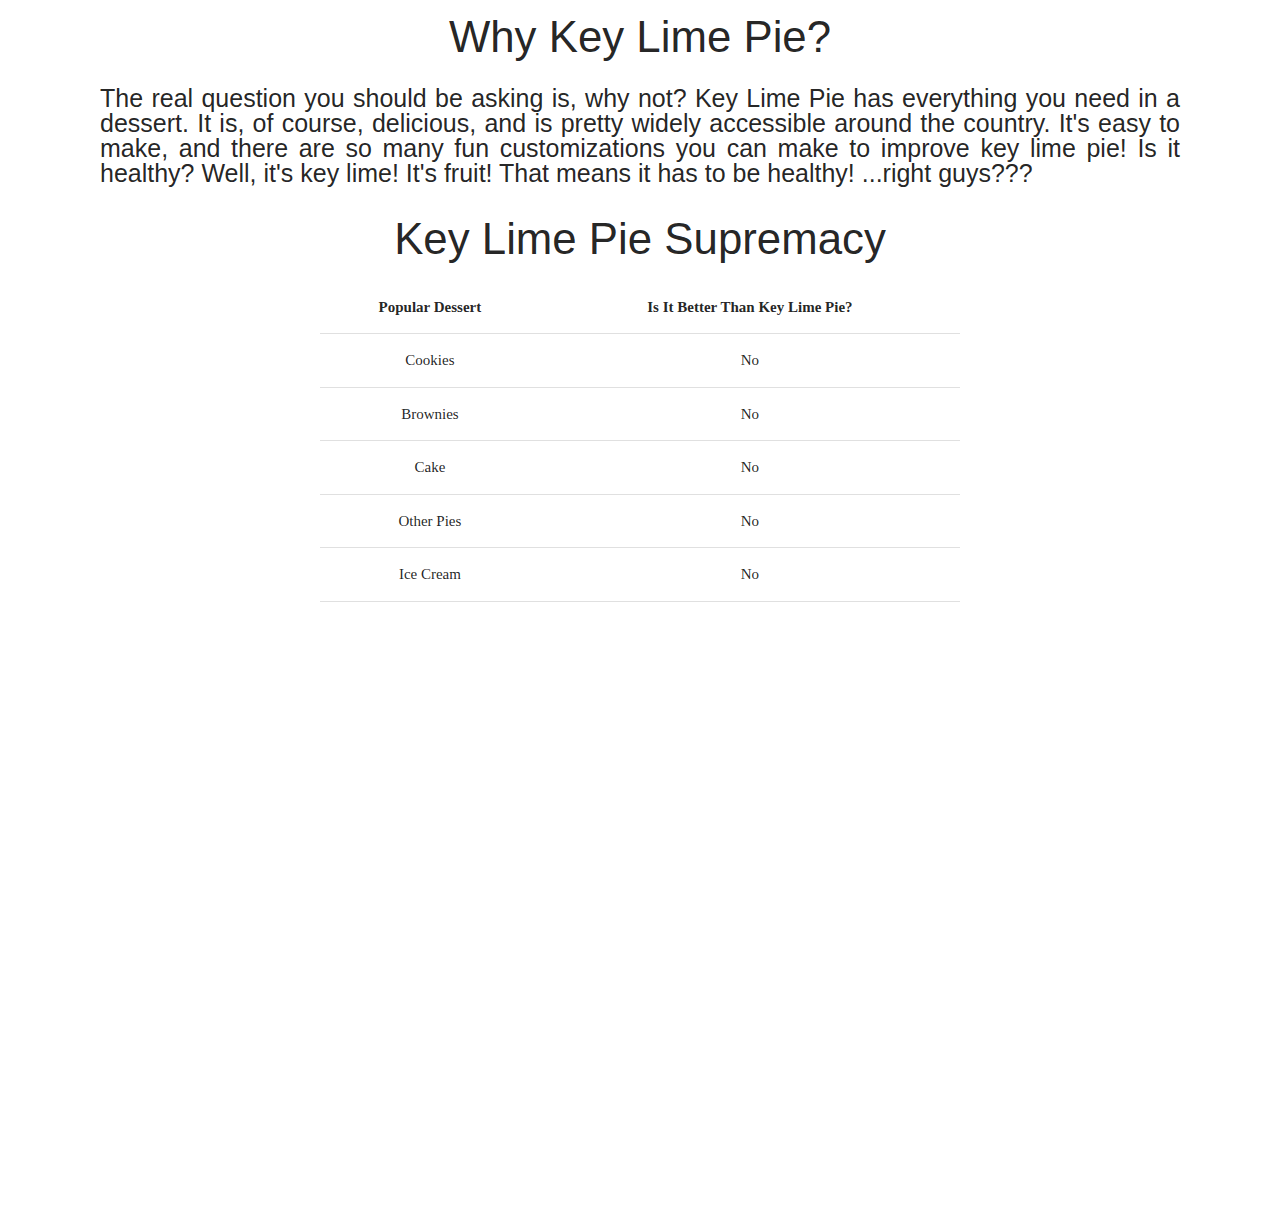
==== commit 2d81aeb3: "added girlboss image effects to everything ever" ====
--- a/html/index.html
+++ b/html/index.html
@@ -101,7 +101,7 @@
           <td>No</td>
         </tr>
       </table>
-      <img class="page-img" src="../images/tasty-face.png" alt="yum!" width=800px>
+      <img class="page-img show-on-scroll" src="../images/tasty-face.png" alt="yum!" width=400px>
       <!--JavaScript & JQuery CDN links at end of body for optimized loading-->
       <script src="https://code.jquery.com/jquery-2.1.1.min.js"></script>
       <script src="https://cdnjs.cloudflare.com/ajax/libs/materialize/1.0.0/js/materialize.min.js"></script>
--- a/css/style.css
+++ b/css/style.css
@@ -8,6 +8,7 @@
 
 figcaption {
     text-align: center;
+    margin: 3em;
 }
 
 h1 {
@@ -110,6 +111,10 @@
     background-repeat: no-repeat;
     background-size: cover;
     position: relative;
+}
+
+#graham_img {
+    display: none;
 }
 
 .ingredient_list {
@@ -301,15 +306,11 @@
     margin-left: 10px;
 }
 
+#other_img {
+    display: none;
+}
+
 .page-img {
-    display: block;
-    margin: auto;
-   /* overflow: scroll; */
-    max-width: 600px;
-    max-height: 600px;
-}
-
-.page-img-eggs {
     display: block;
     margin: auto;
    /* overflow: scroll; */
@@ -326,7 +327,7 @@
     width: 90%
 }
 
-.page-img-eggs.is-visible {
+.page-img.is-visible {
     opacity: 1;
     transform: rotateZ(-2deg);
 }
@@ -355,6 +356,14 @@
     left: 50%;
     transform: translate(-50%, -50%);
     color:whitesmoke;
+}
+
+#pastry_img {
+    display: none;
+}
+
+.poll {
+    text-align: center;
 }
 
 .video-container {
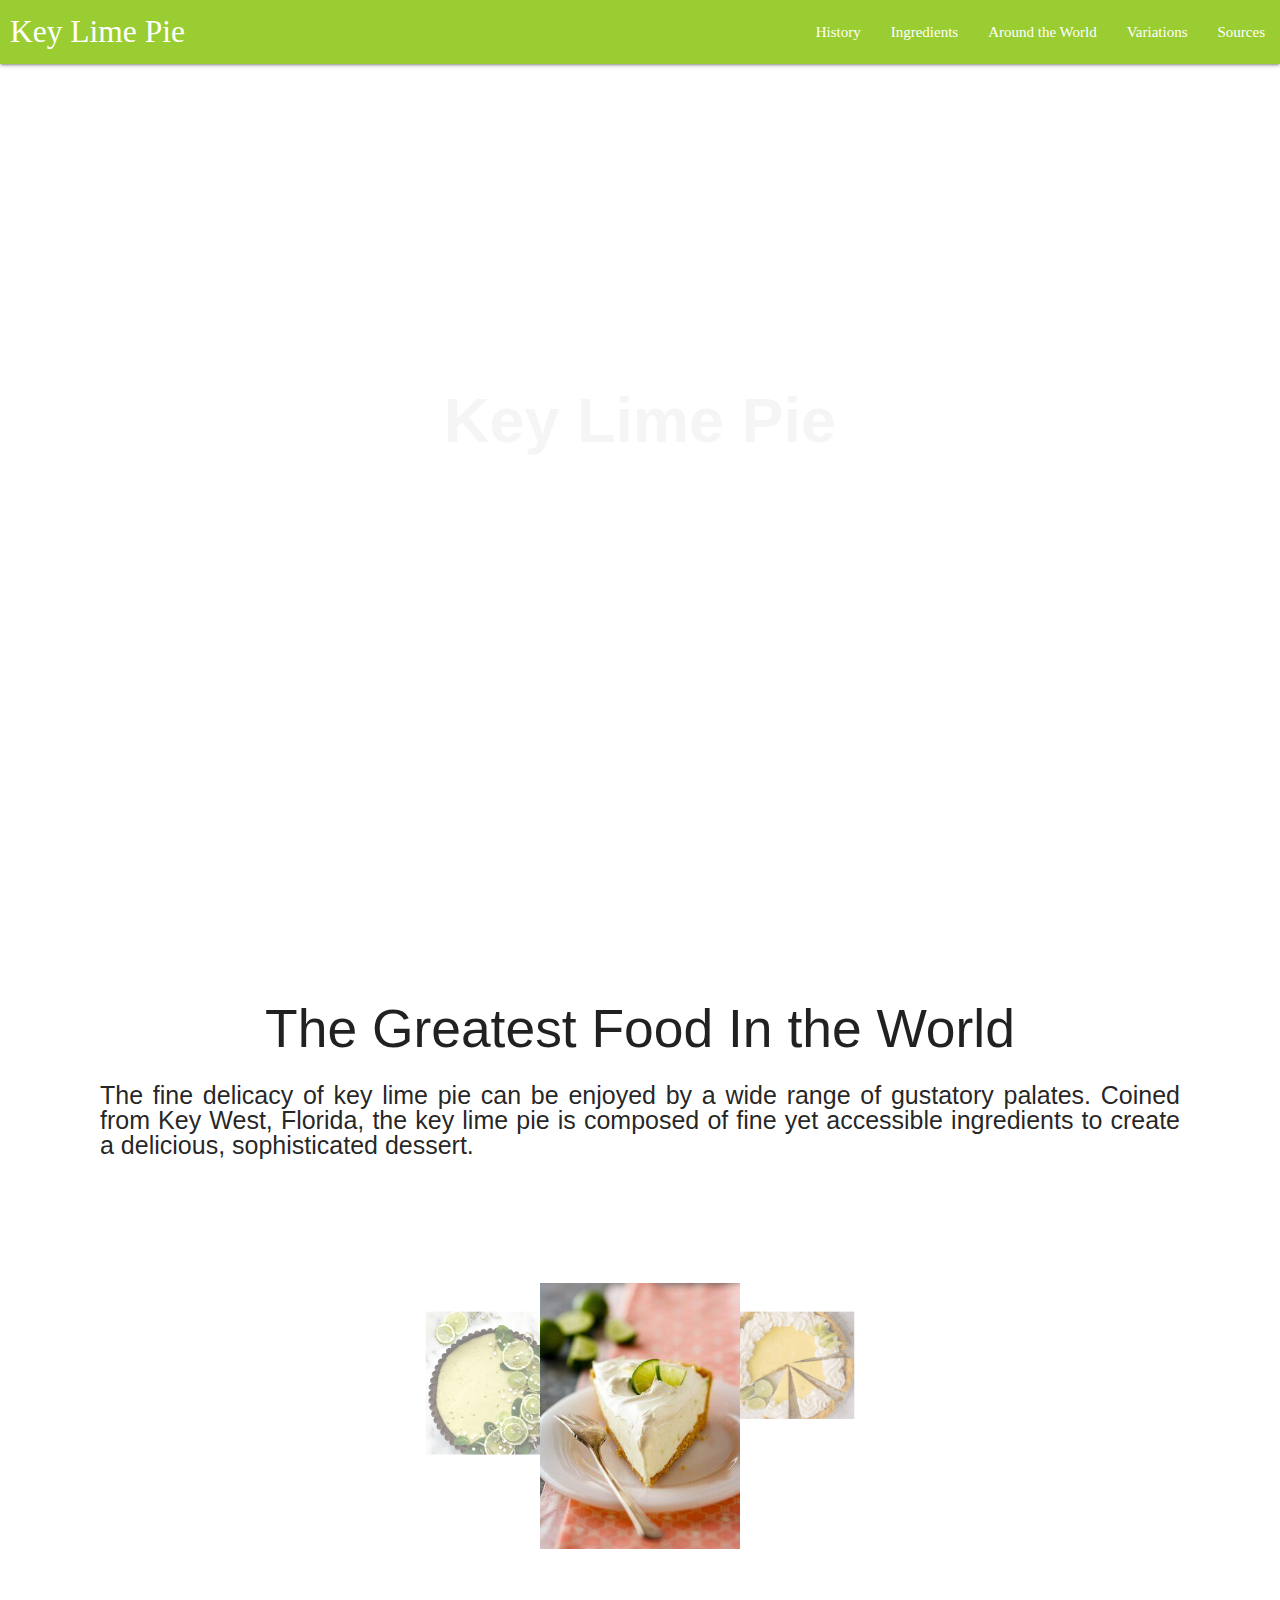
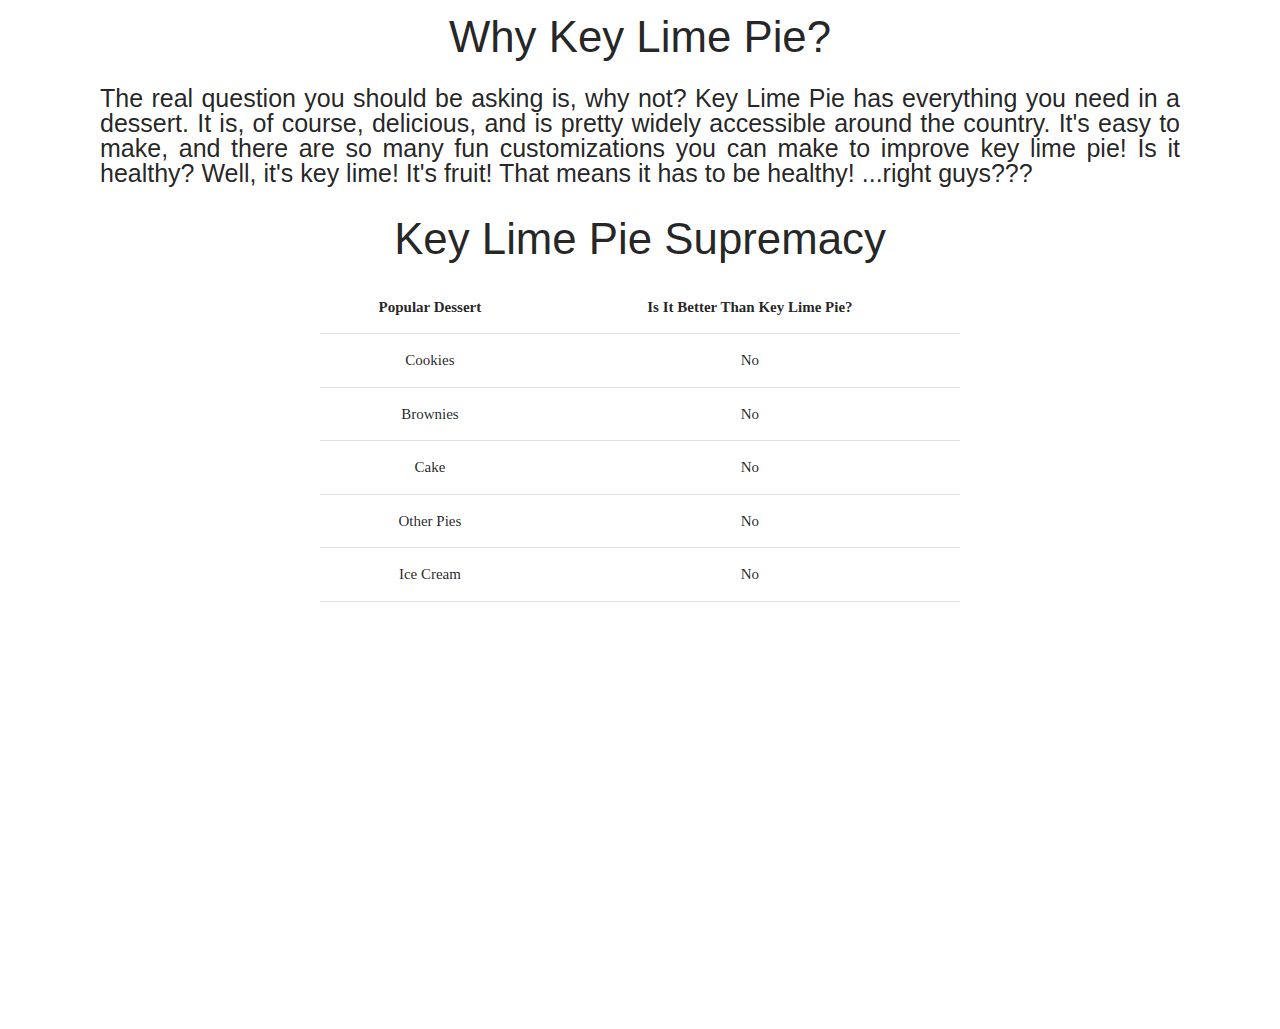
==== commit 965e67c2: "Added breaks to the ends of pages and changed some image sizes" ====
--- a/html/index.html
+++ b/html/index.html
@@ -102,6 +102,8 @@
         </tr>
       </table>
       <img class="page-img show-on-scroll" src="../images/tasty-face.png" alt="yum!" width=400px>
+      <br>
+
       <!--JavaScript & JQuery CDN links at end of body for optimized loading-->
       <script src="https://code.jquery.com/jquery-2.1.1.min.js"></script>
       <script src="https://cdnjs.cloudflare.com/ajax/libs/materialize/1.0.0/js/materialize.min.js"></script>
--- a/css/style.css
+++ b/css/style.css
@@ -21,6 +21,8 @@
     font-family: 'Gotham', sans-serif;
     font-weight: 400;
     text-align: center;
+    margin-left: 5%;
+    margin-right: 5%;
 }
 
 p {
@@ -50,67 +52,47 @@
     text-align: center;
 }
 
-.country-australia{
-    background-image: linear-gradient(rgba(0, 0, 0, 0.192), rgba(255, 255, 255, 0.5)), url("../images/Combined-Australian-NZ-Flag-GettyImages-666304802.jpg");
+.country {
     height: 35%;
     background-position: center;
     background-repeat: no-repeat;
     background-size: cover;
     position: relative;
-}
-
-.country-england {
-    background-image: linear-gradient(rgba(0, 0, 0, 0.192), rgba(255, 70, 70, 0.5)), url("../images/Flag-England.jpg");
-    height: 35%;
-    background-position: center;
-    background-repeat: no-repeat;
-    background-size: cover;
-    position: relative;
-}
-
-.country-france{
+    margin-top: 100px;
+}
+.country.australia{
+    background-image: linear-gradient(rgba(0, 0, 0, 0.192), rgba(157, 160, 184, 0.5)), url("../images/Combined-Australian-NZ-Flag-GettyImages-666304802.jpg");
+   
+}
+
+.country.england {
+    background-image: linear-gradient(rgba(0, 0, 0, 0.192), rgba(243, 55, 55, 0.5)), url("../images/Flag-England.jpg");
+
+}
+
+.country.france{
     background-image: linear-gradient(rgba(0, 0, 0, 0.192), rgba(68, 65, 255, 0.5)), url("../images/france-162295__480.png");
-    height: 35%;
-    background-position: center;
-    background-repeat: no-repeat;
-    background-size: cover;
-    position: relative;
-}
-
-.country-italy {
-    background-image: linear-gradient(rgba(0, 0, 0, 0.192), rgba(52, 250, 45, 0.5)), url("../images/Italy_Flag_Colours.jpg");
-    height: 35%;
-    background-position: center;
-    background-repeat: no-repeat;
-    background-size: cover;
-    position: relative;
-}
-
-.country-iran {
-    background-image: linear-gradient(rgba(0, 0, 0, 0.192), rgba(56, 196, 52, 0.5)), url("../images/2000px-Flag_of_Iran_\(official\).svg.png");
-    height: 35%;
-    background-position: center;
-    background-repeat: no-repeat;
-    background-size: cover;
-    position: relative;
-}
-
-.country-mexico {
-    background-image: linear-gradient(rgba(0, 0, 0, 0.192), rgba(235, 47, 47, 0.5)), url("../images/Mexico_flag-3.jpg");
-    height: 35%;
-    background-position: center;
-    background-repeat: no-repeat;
-    background-size: cover;
-    position: relative;
-}
-
-.country-spain{
-    background-image: linear-gradient(rgba(0, 0, 0, 0.192), rgba(250, 228, 28, 0.5)), url("../images/Bandera_de_España.svg.png");
-    height: 35%;
-    background-position: center;
-    background-repeat: no-repeat;
-    background-size: cover;
-    position: relative;
+  
+}
+
+.country.italy {
+    background-image: linear-gradient(rgba(0, 0, 0, 0.192), rgba(10, 189, 3, 0.5)), url("../images/Italy_Flag_Colours.jpg");
+   
+}
+
+.country.iran {
+    background-image: linear-gradient(rgba(0, 0, 0, 0.192), rgba(124, 10, 10, 0.5)), url("../images/2000px-Flag_of_Iran_\(official\).svg.png");
+  
+}
+
+.country.mexico {
+    background-image: linear-gradient(rgba(0, 0, 0, 0.192), rgba(6, 133, 2, 0.5)), url("../images/Mexico_flag-3.jpg");
+  
+}
+
+.country.spain{
+    background-image: linear-gradient(rgba(0, 0, 0, 0.192), rgba(250, 126, 24, 0.5)), url("../images/Bandera_de_España.svg.png");
+   
 }
 
 #graham_img {
@@ -181,22 +163,24 @@
     text-align: center;
 }
 
+.links {
+    margin-left: 3%;
+}
+
+.mega-image {
+    height: 70%;
+    background-position: center;
+    background-repeat: no-repeat;
+    background-size: cover;
+    position: relative;
+}
+
 .mega-image-crust {
     background-image: linear-gradient(rgba(250, 240, 230, 0.2), rgba(166, 123, 91, 0.5)), url("../images/crust_header.jpg");
-    height: 70%;
-    background-position: center;
-    background-repeat: no-repeat;
-    background-size: cover;
-    position: relative;
 }
 
 .mega-image-eggs {
     background-image: linear-gradient(rgb(255, 255, 255, 0.192), rgba(255, 187, 0, 0.863)), url("../images/raw-eggs.jpeg");
-    height: 70%;
-    background-position: center;
-    background-repeat: no-repeat;
-    background-size: cover;
-    position: relative;
     transition: background-image 3s;
   }
 
@@ -206,11 +190,6 @@
 
 .mega-image-history {
     background-image: linear-gradient(rgba(0, 0, 0, 0.4), rgba(218, 216, 216, 0.5)), url("../images/key_west_history.png");
-    height: 70%;
-    background-position: center;
-    background-repeat: no-repeat;
-    background-size: cover;
-    position: relative;
 }
 /*
 .mega-image-index {
@@ -224,56 +203,26 @@
 
 .mega-image-key-limes {
     background-image: linear-gradient(rgba(0, 0, 0, 0.192), rgba(215, 236, 120, 0.5)), url("../images/key-lime-benefits_1000x.jpg");
-    height: 70%;
-    background-position: center;
-    background-repeat: no-repeat;
-    background-size: cover;
-    position: relative;
   }
 
 .mega-image-milk {
     background-image: linear-gradient(rgba(0, 0, 0, 0.192), rgba(250, 232, 152, 0.5)), url("../images/condensed_milk_header.jpg");
-    height: 70%;
-    background-position: center;
-    background-repeat: no-repeat;
-    background-size: cover;
-    position: relative;
 }
 
 .mega-image-sources {
     background-image: linear-gradient(rgba(0, 0, 0, 0.192), rgba(215, 236, 120, 0.5)), url("../images/88572076-huge-1030x671.jpg");
-    height: 70%;
-    background-position: center;
-    background-repeat: no-repeat;
-    background-size: cover;
-    position: relative;
 }
 
 .mega-image-sugar {
     background-image: linear-gradient(rgba(0, 0, 0, 0.192), rgba(215, 236, 120, 0.5)), url("../images/5b9b8edf3c00005b00096fbb.jpeg");
-    height: 70%;
-    background-position: center;
-    background-repeat: no-repeat;
-    background-size: cover;
-    position: relative;
 }
 
 .mega-image-variations {
     background-image: linear-gradient(rgba(255, 255, 255, 0.1), rgba(215, 236, 120, 0.5)), url("../images/variations_header.jpg");
-    height: 70%;
-    background-position: center;
-    background-repeat: no-repeat;
-    background-size: cover;
-    position: relative;
 }
 
 .mega-image-world {
     background-image: linear-gradient(rgba(0, 0, 0, 0.192), rgba(215, 236, 120, 0.5)), url("../images/EarthGlobe01.jpg1D6C1C05-3A76-4971-B028-6B5333FF5289Default.jpg");
-    height: 70%;
-    background-position: center;
-    background-repeat: no-repeat;
-    background-size: cover;
-    position: relative;
 }
 
 .mega-text {
@@ -324,7 +273,6 @@
     border: 1em solid white;
     border-radius: .25em;
     box-shadow: 1em 1em 2em .25em rgba(0,0,0,.2);
-    width: 90%
 }
 
 .page-img.is-visible {
